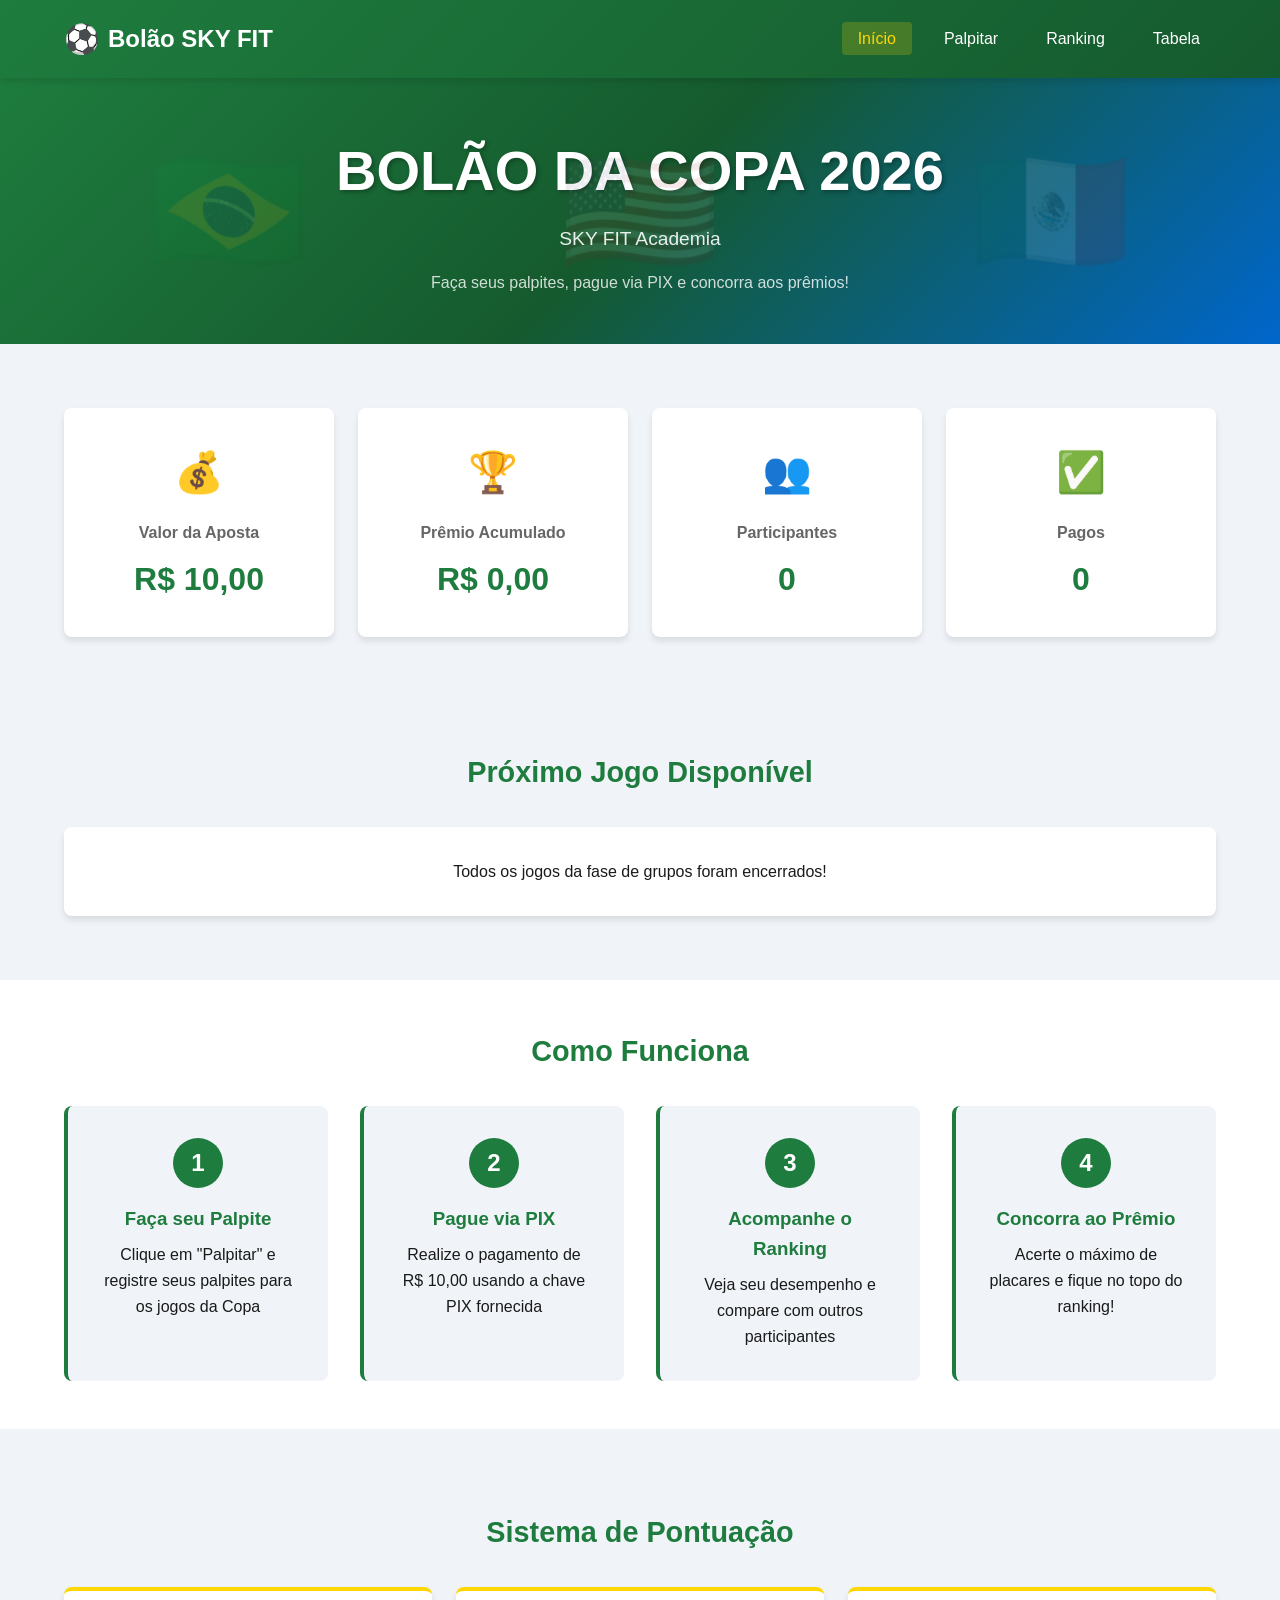
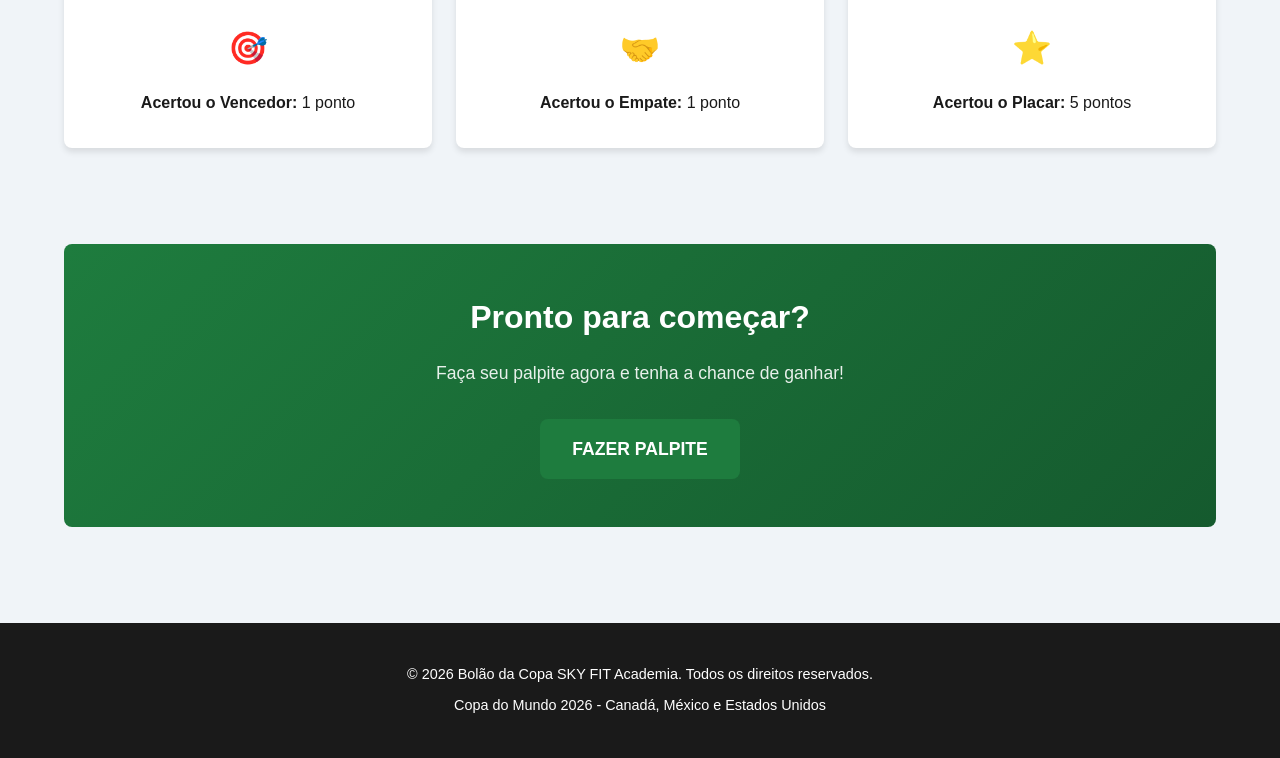
==== index.html @ 7fb90a33 "Add files via upload" ====
<!DOCTYPE html>
<html lang="pt-BR">
<head>
    <meta charset="UTF-8">
    <meta name="viewport" content="width=device-width, initial-scale=1.0">
    <title>Bolão da Copa 2026 SKY FIT</title>
    <link rel="stylesheet" href="style.css">
    <link rel="icon" type="image/svg+xml" href="data:image/svg+xml,<svg xmlns='http://www.w3.org/2000/svg' viewBox='0 0 100 100'><text y='75' font-size='75' fill='%23FFD700'>⚽</text></svg>">
</head>
<body>
    <!-- Navegação -->
    <nav class="navbar">
        <div class="navbar-container">
            <div class="navbar-logo">
                <span class="logo-icon">⚽</span>
                <span class="logo-text">Bolão SKY FIT</span>
            </div>
            <ul class="nav-menu">
                <li class="nav-item"><a href="index.html" class="nav-link active">Início</a></li>
                <li class="nav-item"><a href="palpites.html" class="nav-link">Palpitar</a></li>
                <li class="nav-item"><a href="ranking.html" class="nav-link">Ranking</a></li>
                <li class="nav-item"><a href="tabela.html" class="nav-link">Tabela</a></li>
            </ul>
        </div>
    </nav>

    <!-- Banner Principal -->
    <section class="banner">
        <div class="banner-content">
            <div class="banner-background">
                <div class="flag flag-br">🇧🇷</div>
                <div class="flag flag-us">🇺🇸</div>
                <div class="flag flag-mx">🇲🇽</div>
            </div>
            <div class="banner-text">
                <h1 class="banner-title">BOLÃO DA COPA 2026</h1>
                <p class="banner-subtitle">SKY FIT Academia</p>
                <p class="banner-description">Faça seus palpites, pague via PIX e concorra aos prêmios!</p>
            </div>
        </div>
    </section>

    <!-- Informações Principais -->
    <section class="info-section">
        <div class="container">
            <div class="info-grid">
                <div class="info-card">
                    <div class="info-icon">💰</div>
                    <h3>Valor da Aposta</h3>
                    <p class="info-value">R$ 10,00</p>
                </div>
                <div class="info-card">
                    <div class="info-icon">🏆</div>
                    <h3>Prêmio Acumulado</h3>
                    <p class="info-value" id="total-prize">R$ 0,00</p>
                </div>
                <div class="info-card">
                    <div class="info-icon">👥</div>
                    <h3>Participantes</h3>
                    <p class="info-value" id="total-participants">0</p>
                </div>
                <div class="info-card">
                    <div class="info-icon">✅</div>
                    <h3>Pagos</h3>
                    <p class="info-value" id="paid-participants">0</p>
                </div>
            </div>
        </div>
    </section>

    <!-- Próximo Jogo -->
    <section class="next-game-section">
        <div class="container">
            <h2 class="section-title">Próximo Jogo Disponível</h2>
            <div class="next-game-card" id="next-game">
                <div class="game-loading">
                    <p>Carregando jogos...</p>
                </div>
            </div>
        </div>
    </section>

    <!-- Como Funciona -->
    <section class="how-it-works">
        <div class="container">
            <h2 class="section-title">Como Funciona</h2>
            <div class="steps-grid">
                <div class="step-card">
                    <div class="step-number">1</div>
                    <h3>Faça seu Palpite</h3>
                    <p>Clique em "Palpitar" e registre seus palpites para os jogos da Copa</p>
                </div>
                <div class="step-card">
                    <div class="step-number">2</div>
                    <h3>Pague via PIX</h3>
                    <p>Realize o pagamento de R$ 10,00 usando a chave PIX fornecida</p>
                </div>
                <div class="step-card">
                    <div class="step-number">3</div>
                    <h3>Acompanhe o Ranking</h3>
                    <p>Veja seu desempenho e compare com outros participantes</p>
                </div>
                <div class="step-card">
                    <div class="step-number">4</div>
                    <h3>Concorra ao Prêmio</h3>
                    <p>Acerte o máximo de placares e fique no topo do ranking!</p>
                </div>
            </div>
        </div>
    </section>

    <!-- Sistema de Pontuação -->
    <section class="scoring-section">
        <div class="container">
            <h2 class="section-title">Sistema de Pontuação</h2>
            <div class="scoring-grid">
                <div class="scoring-card">
                    <div class="scoring-icon">🎯</div>
                    <p><strong>Acertou o Vencedor:</strong> 1 ponto</p>
                </div>
                <div class="scoring-card">
                    <div class="scoring-icon">🤝</div>
                    <p><strong>Acertou o Empate:</strong> 1 ponto</p>
                </div>
                <div class="scoring-card">
                    <div class="scoring-icon">⭐</div>
                    <p><strong>Acertou o Placar:</strong> 5 pontos</p>
                </div>
            </div>
        </div>
    </section>

    <!-- CTA Palpitar -->
    <section class="cta-section">
        <div class="container">
            <div class="cta-box">
                <h2>Pronto para começar?</h2>
                <p>Faça seu palpite agora e tenha a chance de ganhar!</p>
                <a href="palpites.html" class="btn btn-primary btn-lg">FAZER PALPITE</a>
            </div>
        </div>
    </section>

    <!-- Rodapé -->
    <footer class="footer">
        <div class="container">
            <p>&copy; 2026 Bolão da Copa SKY FIT Academia. Todos os direitos reservados.</p>
            <p>Copa do Mundo 2026 - Canadá, México e Estados Unidos</p>
        </div>
    </footer>

    <script src="script.js"></script>
    <script>
        // Carregar dados da página inicial
        document.addEventListener('DOMContentLoaded', function() {
            loadDashboardData();
            loadNextGame();
        });

        function loadDashboardData() {
            const data = loadFromLocalStorage('participantes') || [];
            const totalParticipants = data.length;
            const paidParticipants = data.filter(p => p.pago).length;
            const totalPrize = paidParticipants * 10;

            document.getElementById('total-participants').textContent = totalParticipants;
            document.getElementById('paid-participants').textContent = paidParticipants;
            document.getElementById('total-prize').textContent = `R$ ${totalPrize.toFixed(2).replace('.', ',')}`;
        }

        function loadNextGame() {
            const games = loadFromLocalStorage('jogos') || [];
            const now = new Date();
            
            // Encontrar próximo jogo não iniciado
            const nextGame = games.find(game => new Date(game.data) > now && !game.resultado);

            const container = document.getElementById('next-game');
            
            if (nextGame) {
                const gameDate = new Date(nextGame.data);
                const formattedDate = gameDate.toLocaleDateString('pt-BR', {
                    weekday: 'long',
                    year: 'numeric',
                    month: 'long',
                    day: 'numeric',
                    hour: '2-digit',
                    minute: '2-digit'
                });

                container.innerHTML = `
                    <div class="game-info">
                        <div class="game-teams">
                            <div class="team">
                                <span class="team-flag">${getCountryFlag(nextGame.time_a)}</span>
                                <span class="team-name">${nextGame.time_a}</span>
                            </div>
                            <div class="vs">vs</div>
                            <div class="team">
                                <span class="team-flag">${getCountryFlag(nextGame.time_b)}</span>
                                <span class="team-name">${nextGame.time_b}</span>
                            </div>
                        </div>
                        <div class="game-details">
                            <p><strong>📅</strong> ${formattedDate}</p>
                            <p><strong>📍</strong> ${nextGame.local}</p>
                            <p><strong>🎮</strong> Grupo ${nextGame.grupo}</p>
                        </div>
                        <a href="palpites.html?jogo=${nextGame.id}" class="btn btn-primary">Fazer Palpite</a>
                    </div>
                `;
            } else {
                container.innerHTML = `
                    <div class="game-info">
                        <p class="text-center">Todos os jogos da fase de grupos foram encerrados!</p>
                    </div>
                `;
            }
        }

        function getCountryFlag(country) {
            const flags = {
                'Argentina': '🇦🇷', 'Brasil': '🇧🇷', 'Canadá': '🇨🇦', 'México': '🇲🇽',
                'Estados Unidos': '🇺🇸', 'Uruguai': '🇺🇾', 'Paraguai': '🇵🇾', 'Colômbia': '🇨🇴',
                'Peru': '🇵🇪', 'Equador': '🇪🇨', 'Bolívia': '🇧🇴', 'Chile': '🇨🇱',
                'Venezuela': '🇻🇪', 'Panamá': '🇵🇦', 'Jamaica': '🇯🇲', 'Honduras': '🇭🇳',
                'França': '🇫🇷', 'Espanha': '🇪🇸', 'Itália': '🇮🇹', 'Alemanha': '🇩🇪',
                'Holanda': '🇳🇱', 'Bélgica': '🇧🇪', 'Portugal': '🇵🇹', 'Polônia': '🇵🇱',
                'Suíça': '🇨🇭', 'Áustria': '🇦🇹', 'República Tcheca': '🇨🇿', 'Hungria': '🇭🇺',
                'Romênia': '🇷🇴', 'Sérvia': '🇷🇸', 'Croácia': '🇭🇷', 'Grécia': '🇬🇷',
                'Islândia': '🇮🇸', 'Dinamarca': '🇩🇰', 'Suécia': '🇸🇪', 'Noruega': '🇳🇴',
                'Irlanda': '🇮🇪', 'Israel': '🇮🇱', 'Arábia Saudita': '🇸🇦', 'Irã': '🇮🇷',
                'Iraque': '🇮🇶', 'Síria': '🇸🇾', 'Líbano': '🇱🇧', 'Jordânia': '🇯🇴',
                'Emirados Árabes Unidos': '🇦🇪', 'Qatar': '🇶🇦', 'Omã': '🇴🇲', 'Bahrein': '🇧🇭',
                'Coréia do Sul': '🇰🇷', 'Coréia do Norte': '🇰🇵', 'Japão': '🇯🇵', 'China': '🇨🇳',
                'Tailândia': '🇹🇭', 'Vietnã': '🇻🇳', 'Indonésia': '🇮🇩', 'Malásia': '🇲🇾',
                'Singapura': '🇸🇬', 'Filipinas': '🇵🇭', 'Austrália': '🇦🇺', 'Nova Zelândia': '🇳🇿',
                'Egito': '🇪🇬', 'África do Sul': '🇿🇦', 'Nigéria': '🇳🇬', 'Camarões': '🇨🇲',
                'Gana': '🇬🇭', 'Costa do Marfim': '🇨🇮', 'Senegal': '🇸🇳', 'Tunísia': '🇹🇳',
                'Marrocos': '🇲🇦', 'Argélia': '🇩🇿', 'Líbia': '🇱🇾', 'Etiópia': '🇪🇹',
                'Costa Rica': '🇨🇷', 'Inglaterra': '🏴󠁧󠁢󠁥󠁮󠁧󠁿', 'Escócia': '🏴󠁧󠁢󠁳󠁣󠁴󠁿',
                'País de Gales': '🏴󠁧󠁢󠁷󠁬󠁳󠁿', 'Irlanda do Norte': '🏴󠁧󠁢󠁮󠁩󠁲󠁿'
            };
            return flags[country] || '🏳️';
        }
    </script>
</body>
</html>
---- style.css ----
/* ============================================
   VARIÁVEIS E RESET
   ============================================ */

:root {
    --primary-color: #1e7c3e;
    --secondary-color: #ffd700;
    --accent-color: #0066cc;
    --light-bg: #f0f4f8;
    --dark-text: #1a1a1a;
    --light-text: #666666;
    --border-color: #e0e0e0;
    --success-color: #28a745;
    --danger-color: #dc3545;
    --warning-color: #ffc107;
    --shadow: 0 4px 6px rgba(0, 0, 0, 0.1);
    --shadow-lg: 0 10px 30px rgba(0, 0, 0, 0.2);
    --border-radius: 8px;
    --transition: all 0.3s ease;
}

* {
    margin: 0;
    padding: 0;
    box-sizing: border-box;
}

html {
    scroll-behavior: smooth;
    font-size: 16px;
}

body {
    font-family: -apple-system, BlinkMacSystemFont, 'Segoe UI', Roboto, 'Helvetica Neue', Arial, sans-serif;
    line-height: 1.6;
    color: var(--dark-text);
    background-color: var(--light-bg);
    min-height: 100vh;
    display: flex;
    flex-direction: column;
}

main {
    flex: 1;
}

/* ============================================
   NAVBAR
   ============================================ */

.navbar {
    background: linear-gradient(135deg, var(--primary-color) 0%, #155a2e 100%);
    color: white;
    padding: 1rem 0;
    position: sticky;
    top: 0;
    z-index: 100;
    box-shadow: var(--shadow);
}

.navbar-container {
    max-width: 1200px;
    margin: 0 auto;
    padding: 0 1.5rem;
    display: flex;
    justify-content: space-between;
    align-items: center;
}

.navbar-logo {
    display: flex;
    align-items: center;
    gap: 0.5rem;
    font-size: 1.5rem;
    font-weight: bold;
}

.logo-icon {
    font-size: 1.8rem;
}

.logo-text {
    display: none;
}

@media (min-width: 768px) {
    .logo-text {
        display: inline;
    }
}

.nav-menu {
    display: flex;
    list-style: none;
    gap: 1rem;
    align-items: center;
}

.nav-item {
    position: relative;
}

.nav-link {
    color: white;
    text-decoration: none;
    padding: 0.5rem 1rem;
    border-radius: 4px;
    font-weight: 500;
    transition: var(--transition);
    font-size: 0.9rem;
}

@media (min-width: 768px) {
    .nav-link {
        font-size: 1rem;
    }
}

.nav-link:hover,
.nav-link.active {
    background-color: rgba(255, 215, 0, 0.2);
    color: var(--secondary-color);
}

/* ============================================
   CONTAINER E LAYOUT
   ============================================ */

.container {
    max-width: 1200px;
    margin: 0 auto;
    padding: 0 1.5rem;
}

.main-content {
    padding: 2rem 0;
}

/* ============================================
   BANNER
   ============================================ */

.banner {
    background: linear-gradient(135deg, var(--primary-color) 0%, #155a2e 50%, var(--accent-color) 100%);
    color: white;
    padding: 3rem 1.5rem;
    position: relative;
    overflow: hidden;
    margin-bottom: 2rem;
}

.banner-background {
    position: absolute;
    top: 0;
    left: 0;
    right: 0;
    bottom: 0;
    display: flex;
    justify-content: space-around;
    align-items: center;
    opacity: 0.1;
    font-size: 8rem;
    z-index: 0;
}

.banner-content {
    position: relative;
    z-index: 1;
    text-align: center;
}

.banner-text {
    display: flex;
    flex-direction: column;
    align-items: center;
    gap: 0.5rem;
}

.banner-title {
    font-size: 2.5rem;
    font-weight: bold;
    margin: 0;
    text-shadow: 2px 2px 4px rgba(0, 0, 0, 0.3);
}

@media (min-width: 768px) {
    .banner-title {
        font-size: 3.5rem;
    }
}

.banner-subtitle {
    font-size: 1.2rem;
    opacity: 0.9;
    margin: 0;
}

.banner-description {
    font-size: 1rem;
    opacity: 0.8;
    margin: 0.5rem 0 0 0;
}

/* ============================================
   TÍTULOS DE PÁGINA
   ============================================ */

.page-title {
    font-size: 2rem;
    color: var(--primary-color);
    margin-bottom: 0.5rem;
    text-align: center;
}

.page-subtitle {
    font-size: 1.1rem;
    color: var(--light-text);
    text-align: center;
    margin-bottom: 2rem;
}

.section-title {
    font-size: 1.8rem;
    color: var(--primary-color);
    margin-bottom: 2rem;
    text-align: center;
}

/* ============================================
   CARDS E SEÇÕES
   ============================================ */

.info-section {
    padding: 2rem 0;
}

.info-grid {
    display: grid;
    grid-template-columns: repeat(auto-fit, minmax(250px, 1fr));
    gap: 1.5rem;
    margin-bottom: 3rem;
}

.info-card {
    background: white;
    padding: 2rem;
    border-radius: var(--border-radius);
    box-shadow: var(--shadow);
    text-align: center;
    transition: var(--transition);
}

.info-card:hover {
    transform: translateY(-5px);
    box-shadow: var(--shadow-lg);
}

.info-icon {
    font-size: 2.5rem;
    margin-bottom: 1rem;
}

.info-card h3 {
    font-size: 1rem;
    color: var(--light-text);
    margin-bottom: 0.5rem;
}

.info-value {
    font-size: 2rem;
    font-weight: bold;
    color: var(--primary-color);
}

/* ============================================
   BOTÕES
   ============================================ */

.btn {
    display: inline-block;
    padding: 0.75rem 1.5rem;
    border: none;
    border-radius: var(--border-radius);
    font-size: 1rem;
    font-weight: 600;
    cursor: pointer;
    transition: var(--transition);
    text-decoration: none;
    text-align: center;
    white-space: nowrap;
}

.btn-primary {
    background-color: var(--primary-color);
    color: white;
}

.btn-primary:hover {
    background-color: #155a2e;
}

.btn-secondary {
    background-color: var(--secondary-color);
    color: var(--dark-text);
}

.btn-secondary:hover {
    background-color: #e6c200;
}

.btn-success {
    background-color: var(--success-color);
    color: white;
}

.btn-success:hover {
    background-color: #218838;
}

.btn-danger {
    background-color: var(--danger-color);
    color: white;
}

.btn-danger:hover {
    background-color: #c82333;
}

.btn-lg {
    padding: 1rem 2rem;
    font-size: 1.1rem;
}

.btn-sm {
    padding: 0.5rem 1rem;
    font-size: 0.9rem;
}

.btn-block {
    width: 100%;
}

.btn-copy {
    margin-left: 0.5rem;
}

.btn-filter {
    background-color: white;
    color: var(--primary-color);
    border: 2px solid var(--primary-color);
    padding: 0.5rem 1rem;
    margin: 0.5rem;
    cursor: pointer;
}

.btn-filter.active {
    background-color: var(--primary-color);
    color: white;
}

/* ============================================
   FORMULÁRIOS
   ============================================ */

.form-container {
    background: white;
    padding: 2rem;
    border-radius: var(--border-radius);
    box-shadow: var(--shadow);
    margin-bottom: 2rem;
}

.form {
    display: flex;
    flex-direction: column;
    gap: 1.5rem;
}

.form-section {
    display: flex;
    flex-direction: column;
    gap: 1rem;
}

.form-section-title {
    font-size: 1.3rem;
    color: var(--primary-color);
    margin-bottom: 0.5rem;
    border-bottom: 2px solid var(--secondary-color);
    padding-bottom: 0.5rem;
}

.form-group {
    display: flex;
    flex-direction: column;
    gap: 0.5rem;
}

.form-group label {
    font-weight: 600;
    color: var(--dark-text);
}

.form-group input,
.form-group select,
.form-group textarea {
    padding: 0.75rem;
    border: 2px solid var(--border-color);
    border-radius: var(--border-radius);
    font-size: 1rem;
    font-family: inherit;
    transition: var(--transition);
}

.form-group input:focus,
.form-group select:focus,
.form-group textarea:focus {
    outline: none;
    border-color: var(--primary-color);
    box-shadow: 0 0 0 3px rgba(30, 124, 62, 0.1);
}

.score-input-container {
    display: flex;
    gap: 1rem;
    align-items: center;
    justify-content: center;
    margin: 1.5rem 0;
}

.team-section {
    display: flex;
    flex-direction: column;
    align-items: center;
    gap: 0.5rem;
}

.team-name {
    font-weight: 600;
    color: var(--dark-text);
}

.score-input {
    width: 80px;
    font-size: 1.5rem !important;
    text-align: center;
    font-weight: bold;
}

.vs-separator {
    font-size: 1.5rem;
    font-weight: bold;
    color: var(--primary-color);
}

/* ============================================
   ALERTAS E MENSAGENS
   ============================================ */

.alert {
    padding: 1rem;
    border-radius: var(--border-radius);
    margin-bottom: 1.5rem;
    display: flex;
    gap: 1rem;
    align-items: center;
}

.alert-icon {
    font-size: 1.5rem;
}

.alert-success {
    background-color: #d4edda;
    color: #155724;
    border: 1px solid #c3e6cb;
}

.alert-error {
    background-color: #f8d7da;
    color: #721c24;
    border: 1px solid #f5c6cb;
}

.error-message {
    color: var(--danger-color);
    font-weight: 600;
    margin-top: 1rem;
}

.success-message {
    color: var(--success-color);
    font-weight: 600;
}

.help-text {
    font-size: 0.9rem;
    color: var(--light-text);
    margin-top: 0.5rem;
}

/* ============================================
   PRÓXIMO JOGO
   ============================================ */

.next-game-section {
    padding: 2rem 0;
}

.next-game-card {
    background: white;
    border-radius: var(--border-radius);
    box-shadow: var(--shadow);
    overflow: hidden;
}

.game-loading {
    padding: 2rem;
    text-align: center;
    color: var(--light-text);
}

.game-info {
    padding: 2rem;
}

.game-teams {
    display: flex;
    align-items: center;
    justify-content: center;
    gap: 1rem;
    margin-bottom: 1.5rem;
    font-weight: bold;
}

.team {
    display: flex;
    flex-direction: column;
    align-items: center;
    gap: 0.5rem;
}

.team-flag {
    font-size: 3rem;
}

.team-name {
    font-size: 1rem;
    text-align: center;
}

.vs {
    font-size: 1.5rem;
    color: var(--light-text);
}

.game-details {
    background-color: var(--light-bg);
    padding: 1.5rem;
    border-radius: var(--border-radius);
    margin-bottom: 1.5rem;
}

.game-details p {
    margin: 0.5rem 0;
    display: flex;
    align-items: center;
    gap: 0.5rem;
}

/* ============================================
   STEPS / COMO FUNCIONA
   ============================================ */

.how-it-works {
    padding: 3rem 0;
    background-color: white;
    margin: 2rem 0;
}

.steps-grid {
    display: grid;
    grid-template-columns: repeat(auto-fit, minmax(250px, 1fr));
    gap: 2rem;
}

.step-card {
    text-align: center;
    padding: 2rem;
    background-color: var(--light-bg);
    border-radius: var(--border-radius);
    border-left: 4px solid var(--primary-color);
}

.step-number {
    display: inline-flex;
    align-items: center;
    justify-content: center;
    width: 50px;
    height: 50px;
    border-radius: 50%;
    background-color: var(--primary-color);
    color: white;
    font-size: 1.5rem;
    font-weight: bold;
    margin-bottom: 1rem;
}

.step-card h3 {
    margin-bottom: 0.5rem;
    color: var(--primary-color);
}

/* ============================================
   SISTEMA DE PONTUAÇÃO
   ============================================ */

.scoring-section {
    padding: 3rem 0;
}

.scoring-grid {
    display: grid;
    grid-template-columns: repeat(auto-fit, minmax(250px, 1fr));
    gap: 1.5rem;
}

.scoring-card {
    background: white;
    padding: 2rem;
    border-radius: var(--border-radius);
    box-shadow: var(--shadow);
    text-align: center;
    border-top: 4px solid var(--secondary-color);
}

.scoring-icon {
    font-size: 2rem;
    margin-bottom: 1rem;
}

.scoring-card p {
    margin: 0;
}

/* ============================================
   CTA SECTION
   ============================================ */

.cta-section {
    padding: 3rem 0;
}

.cta-box {
    background: linear-gradient(135deg, var(--primary-color) 0%, #155a2e 100%);
    color: white;
    padding: 3rem;
    border-radius: var(--border-radius);
    text-align: center;
}

.cta-box h2 {
    font-size: 2rem;
    margin-bottom: 1rem;
}

.cta-box p {
    font-size: 1.1rem;
    margin-bottom: 2rem;
    opacity: 0.9;
}

/* ============================================
   RANKING
   ============================================ */

.filter-section {
    display: flex;
    flex-wrap: wrap;
    gap: 0.5rem;
    margin-bottom: 2rem;
    justify-content: center;
}

.ranking-container {
    background: white;
    border-radius: var(--border-radius);
    box-shadow: var(--shadow);
    overflow-x: auto;
}

.ranking-table {
    width: 100%;
    border-collapse: collapse;
}

.ranking-table thead {
    background-color: var(--primary-color);
    color: white;
}

.ranking-table th {
    padding: 1rem;
    text-align: left;
    font-weight: 600;
}

.ranking-table td {
    padding: 1rem;
    border-bottom: 1px solid var(--border-color);
}

.ranking-table tbody tr:hover {
    background-color: var(--light-bg);
}

.ranking-table tbody tr.first-place {
    background-color: rgba(255, 215, 0, 0.1);
}

.ranking-table tbody tr.second-place {
    background-color: rgba(192, 192, 192, 0.1);
}

.ranking-table tbody tr.third-place {
    background-color: rgba(205, 127, 50, 0.1);
}

.col-position {
    width: 60px;
}

.col-name {
    flex: 1;
}

.col-points {
    text-align: right;
}

.col-bets {
    text-align: center;
}

.col-hits {
    text-align: center;
}

.col-status {
    text-align: center;
}

.position-badge {
    display: inline-block;
    width: 40px;
    height: 40px;
    line-height: 40px;
    text-align: center;
    border-radius: 50%;
    font-weight: bold;
    background-color: var(--light-bg);
}

.position-badge.top-3 {
    font-size: 1.5rem;
}

.participant-info {
    display: flex;
    flex-direction: column;
    gap: 0.25rem;
}

.participant-info strong {
    color: var(--dark-text);
}

.participant-info small {
    color: var(--light-text);
    font-size: 0.9rem;
}

.status-badge {
    display: inline-block;
    padding: 0.5rem 1rem;
    border-radius: 20px;
    font-size: 0.9rem;
    font-weight: 600;
}

.status-badge.paid {
    background-color: #d4edda;
    color: #155724;
}

.status-badge.pending {
    background-color: #fff3cd;
    color: #856404;
}

/* ============================================
   PÓDIO
   ============================================ */

.podium-container {
    margin: 3rem 0;
    display: none;
}

@media (max-width: 768px) {
    .podium-container {
        display: block;
    }

    .ranking-container {
        display: none;
    }
}

.podium {
    display: flex;
    align-items: flex-end;
    justify-content: center;
    gap: 1rem;
}

.podium-position {
    display: flex;
    flex-direction: column;
    align-items: center;
    gap: 0.5rem;
    background: white;
    padding: 1rem;
    border-radius: var(--border-radius);
    box-shadow: var(--shadow);
    min-width: 120px;
}

.podium-position.first {
    order: 2;
    min-height: 280px;
}

.podium-position.second {
    order: 1;
    min-height: 240px;
}

.podium-position.third {
    order: 3;
    min-height: 200px;
}

.podium-medal {
    font-size: 3rem;
}

.podium-name {
    font-weight: bold;
    text-align: center;
    font-size: 0.9rem;
}

.podium-points {
    color: var(--primary-color);
    font-weight: bold;
}

.podium-height {
    background-color: var(--primary-color);
    color: white;
    width: 100%;
    text-align: center;
    padding: 0.5rem;
    border-radius: 4px;
    font-weight: bold;
}

/* ============================================
   ESTATÍSTICAS
   ============================================ */

.stats-section {
    padding: 3rem 0;
}

.stats-grid {
    display: grid;
    grid-template-columns: repeat(auto-fit, minmax(200px, 1fr));
    gap: 1.5rem;
}

.stat-card {
    background: white;
    padding: 1.5rem;
    border-radius: var(--border-radius);
    box-shadow: var(--shadow);
    text-align: center;
    border-top: 4px solid var(--primary-color);
}

.stat-card h3 {
    font-size: 0.9rem;
    color: var(--light-text);
    margin-bottom: 0.5rem;
}

.stat-value {
    font-size: 2rem;
    font-weight: bold;
    color: var(--primary-color);
}

/* ============================================
   JOGOS
   ============================================ */

.games-container {
    display: flex;
    flex-direction: column;
    gap: 3rem;
}

.games-group {
    background: white;
    padding: 2rem;
    border-radius: var(--border-radius);
    box-shadow: var(--shadow);
}

.group-title {
    font-size: 1.3rem;
    color: var(--primary-color);
    margin-bottom: 1.5rem;
    border-bottom: 2px solid var(--secondary-color);
    padding-bottom: 0.5rem;
}

.games-list {
    display: grid;
    grid-template-columns: repeat(auto-fill, minmax(300px, 1fr));
    gap: 1.5rem;
}

.game-card {
    background: var(--light-bg);
    border: 2px solid var(--border-color);
    border-radius: var(--border-radius);
    overflow: hidden;
    transition: var(--transition);
}

.game-card:hover {
    transform: translateY(-5px);
    border-color: var(--primary-color);
    box-shadow: var(--shadow);
}

.game-card.finished {
    opacity: 0.8;
}

.game-card.live {
    border-color: var(--danger-color);
    background-color: rgba(220, 53, 69, 0.05);
}

.game-date-time {
    display: flex;
    justify-content: space-between;
    align-items: center;
    padding: 0.75rem 1rem;
    background-color: var(--primary-color);
    color: white;
    font-size: 0.9rem;
}

.game-date {
    font-weight: 600;
}

.game-time {
    opacity: 0.9;
}

.game-content {
    padding: 1.5rem;
    display: flex;
    align-items: center;
    gap: 1rem;
    justify-content: space-around;
}

.game-content .team {
    display: flex;
    flex-direction: column;
    align-items: center;
    gap: 0.5rem;
    flex: 1;
    text-align: center;
}

.game-content .team-flag {
    font-size: 2.5rem;
}

.game-content .team-name {
    font-weight: 600;
    font-size: 0.9rem;
    word-break: break-word;
}

.game-content .vs {
    color: var(--light-text);
    font-size: 0.9rem;
}

.game-score-finished {
    font-size: 1.5rem;
    font-weight: bold;
    color: var(--primary-color);
    text-align: center;
}

.score-sep {
    margin: 0 0.5rem;
}

.game-score-upcoming {
    text-align: center;
}

.game-score-upcoming .btn {
    padding: 0.5rem 1rem;
    font-size: 0.9rem;
}

.game-score-live {
    background-color: var(--danger-color);
    color: white;
    padding: 0.5rem 1rem;
    border-radius: 4px;
    font-weight: bold;
    animation: pulse 1.5s infinite;
}

@keyframes pulse {
    0%, 100% { opacity: 1; }
    50% { opacity: 0.7; }
}

.game-location {
    padding: 0.75rem 1rem;
    background-color: white;
    border-top: 1px solid var(--border-color);
    font-size: 0.9rem;
    color: var(--light-text);
}

/* ============================================
   PIX
   ============================================ */

.pix-container {
    display: grid;
    grid-template-columns: repeat(auto-fit, minmax(300px, 1fr));
    gap: 2rem;
    margin: 2rem 0;
}

.pix-box {
    background: var(--light-bg);
    padding: 2rem;
    border-radius: var(--border-radius);
    text-align: center;
}

.pix-box h3 {
    margin-bottom: 1rem;
    color: var(--primary-color);
}

.qr-code {
    display: flex;
    justify-content: center;
    margin-bottom: 1rem;
}

.qr-code canvas {
    max-width: 100%;
}

.pix-copy-box {
    display: flex;
    gap: 0.5rem;
    margin-bottom: 1rem;
}

.pix-input {
    flex: 1;
    padding: 0.75rem;
    border: 2px solid var(--border-color);
    border-radius: var(--border-radius);
    font-family: monospace;
    font-size: 0.9rem;
}

.pix-info {
    font-size: 0.9rem;
    color: var(--light-text);
    margin-top: 1rem;
}

.payment-info {
    display: grid;
    grid-template-columns: repeat(auto-fit, minmax(200px, 1fr));
    gap: 1rem;
    margin-bottom: 2rem;
}

.payment-card {
    background: var(--light-bg);
    padding: 1.5rem;
    border-radius: var(--border-radius);
    text-align: center;
    border: 2px solid var(--border-color);
}

.payment-card h3 {
    color: var(--light-text);
    margin-bottom: 0.5rem;
    font-size: 1rem;
}

.payment-value {
    font-size: 2rem;
    font-weight: bold;
    color: var(--primary-color);
}

.payment-status {
    background: white;
    padding: 2rem;
    border-radius: var(--border-radius);
    box-shadow: var(--shadow);
    text-align: center;
}

.payment-note {
    font-size: 0.9rem;
    color: var(--light-text);
    margin-top: 1rem;
}

/* ============================================
   PALPITES
   ============================================ */

.bet-card {
    background: white;
    border: 2px solid var(--border-color);
    border-radius: var(--border-radius);
    overflow: hidden;
    margin-bottom: 1rem;
    transition: var(--transition);
}

.bet-card:hover {
    border-color: var(--primary-color);
    box-shadow: var(--shadow);
}

.bet-header {
    background-color: var(--primary-color);
    color: white;
    padding: 0.75rem 1rem;
}

.bet-date {
    font-size: 0.9rem;
}

.bet-content {
    padding: 1rem;
}

.bet-match {
    display: flex;
    align-items: center;
    justify-content: space-around;
    gap: 1rem;
}

.bet-match span {
    font-size: 0.9rem;
}

.bet-score {
    font-weight: bold;
    font-size: 1.2rem;
    color: var(--primary-color);
}

/* ============================================
   RODAPÉ
   ============================================ */

.footer {
    background-color: var(--dark-text);
    color: white;
    text-align: center;
    padding: 2rem;
    margin-top: 3rem;
}

.footer p {
    margin: 0.5rem 0;
    font-size: 0.9rem;
}

/* ============================================
   PAINEL ADMINISTRATIVO
   ============================================ */

.login-container {
    display: flex;
    align-items: center;
    justify-content: center;
    min-height: 100vh;
    background: linear-gradient(135deg, var(--primary-color) 0%, var(--accent-color) 100%);
    padding: 1rem;
}

.login-box {
    background: white;
    padding: 3rem;
    border-radius: var(--border-radius);
    box-shadow: var(--shadow-lg);
    max-width: 400px;
    width: 100%;
}

.login-box h1 {
    color: var(--primary-color);
    text-align: center;
    margin-bottom: 0.5rem;
}

.login-box > p {
    text-align: center;
    color: var(--light-text);
    margin-bottom: 2rem;
}

#login-form {
    display: flex;
    flex-direction: column;
    gap: 1rem;
}

.admin-dashboard {
    padding: 2rem 0;
}

.admin-navbar {
    background: linear-gradient(135deg, #c41e3a 0%, #8b0000 100%);
}

.admin-tabs {
    display: flex;
    flex-wrap: wrap;
    gap: 0.5rem;
    margin-bottom: 2rem;
    background: white;
    padding: 1rem;
    border-radius: var(--border-radius);
    box-shadow: var(--shadow);
    justify-content: center;
}

.admin-tab {
    padding: 0.75rem 1.5rem;
    border: none;
    background-color: var(--light-bg);
    color: var(--dark-text);
    cursor: pointer;
    border-radius: 4px;
    font-weight: 600;
    transition: var(--transition);
}

.admin-tab:hover {
    background-color: var(--border-color);
}

.admin-tab.active {
    background-color: var(--primary-color);
    color: white;
}

.admin-tab-content {
    display: none;
    animation: fadeIn 0.3s ease-in;
}

.admin-tab-content.active {
    display: block;
}

@keyframes fadeIn {
    from { opacity: 0; transform: translateY(10px); }
    to { opacity: 1; transform: translateY(0); }
}

.admin-stats {
    display: grid;
    grid-template-columns: repeat(auto-fit, minmax(250px, 1fr));
    gap: 1.5rem;
    margin-bottom: 2rem;
}

.admin-stat-card {
    background: white;
    padding: 2rem;
    border-radius: var(--border-radius);
    box-shadow: var(--shadow);
    border-left: 4px solid var(--primary-color);
}

.admin-stat-card h3 {
    color: var(--light-text);
    font-size: 0.9rem;
    margin-bottom: 0.5rem;
}

.admin-table {
    width: 100%;
    border-collapse: collapse;
    background: white;
    border-radius: var(--border-radius);
    overflow: hidden;
    box-shadow: var(--shadow);
}

.admin-table thead {
    background-color: var(--primary-color);
    color: white;
}

.admin-table th {
    padding: 1rem;
    text-align: left;
    font-weight: 600;
}

.admin-table td {
    padding: 1rem;
    border-bottom: 1px solid var(--border-color);
}

.admin-table tbody tr:hover {
    background-color: var(--light-bg);
}

.admin-filters {
    display: flex;
    gap: 1rem;
    margin-bottom: 1.5rem;
    flex-wrap: wrap;
}

.search-input {
    flex: 1;
    min-width: 200px;
    padding: 0.75rem;
    border: 2px solid var(--border-color);
    border-radius: var(--border-radius);
    font-size: 1rem;
}

.text-center {
    text-align: center;
}

/* ============================================
   RESPONSIVIDADE
   ============================================ */

@media (max-width: 768px) {
    html {
        font-size: 14px;
    }

    .banner-title {
        font-size: 1.8rem;
    }

    .page-title {
        font-size: 1.5rem;
    }

    .info-grid,
    .steps-grid,
    .scoring-grid,
    .stats-grid {
        grid-template-columns: 1fr;
    }

    .score-input-container {
        gap: 0.5rem;
    }

    .score-input {
        width: 60px;
        font-size: 1.2rem !important;
    }

    .ranking-table {
        font-size: 0.85rem;
    }

    .ranking-table th,
    .ranking-table td {
        padding: 0.75rem 0.5rem;
    }

    .col-position {
        width: 40px;
    }

    .admin-tabs {
        flex-direction: column;
    }

    .admin-tab {
        width: 100%;
    }

    .games-list {
        grid-template-columns: 1fr;
    }
}

@media (max-width: 480px) {
    html {
        font-size: 13px;
    }

    .navbar-container {
        padding: 0 1rem;
    }

    .nav-menu {
        gap: 0.5rem;
    }

    .nav-link {
        padding: 0.4rem 0.8rem;
        font-size: 0.8rem;
    }

    .banner {
        padding: 2rem 1rem;
    }

    .banner-title {
        font-size: 1.5rem;
    }

    .page-title {
        font-size: 1.2rem;
    }

    .btn {
        padding: 0.6rem 1.2rem;
        font-size: 0.9rem;
    }

    .btn-lg {
        padding: 0.8rem 1.5rem;
        font-size: 1rem;
    }

    .form-container {
        padding: 1.5rem;
    }

    .score-input {
        width: 50px;
    }

    .pix-copy-box {
        flex-direction: column;
    }

    .btn-copy {
        margin-left: 0;
    }

    .ranking-table {
        font-size: 0.75rem;
    }

    .ranking-table th,
    .ranking-table td {
        padding: 0.5rem 0.3rem;
    }

    .status-badge {
        padding: 0.3rem 0.6rem;
        font-size: 0.75rem;
    }
}
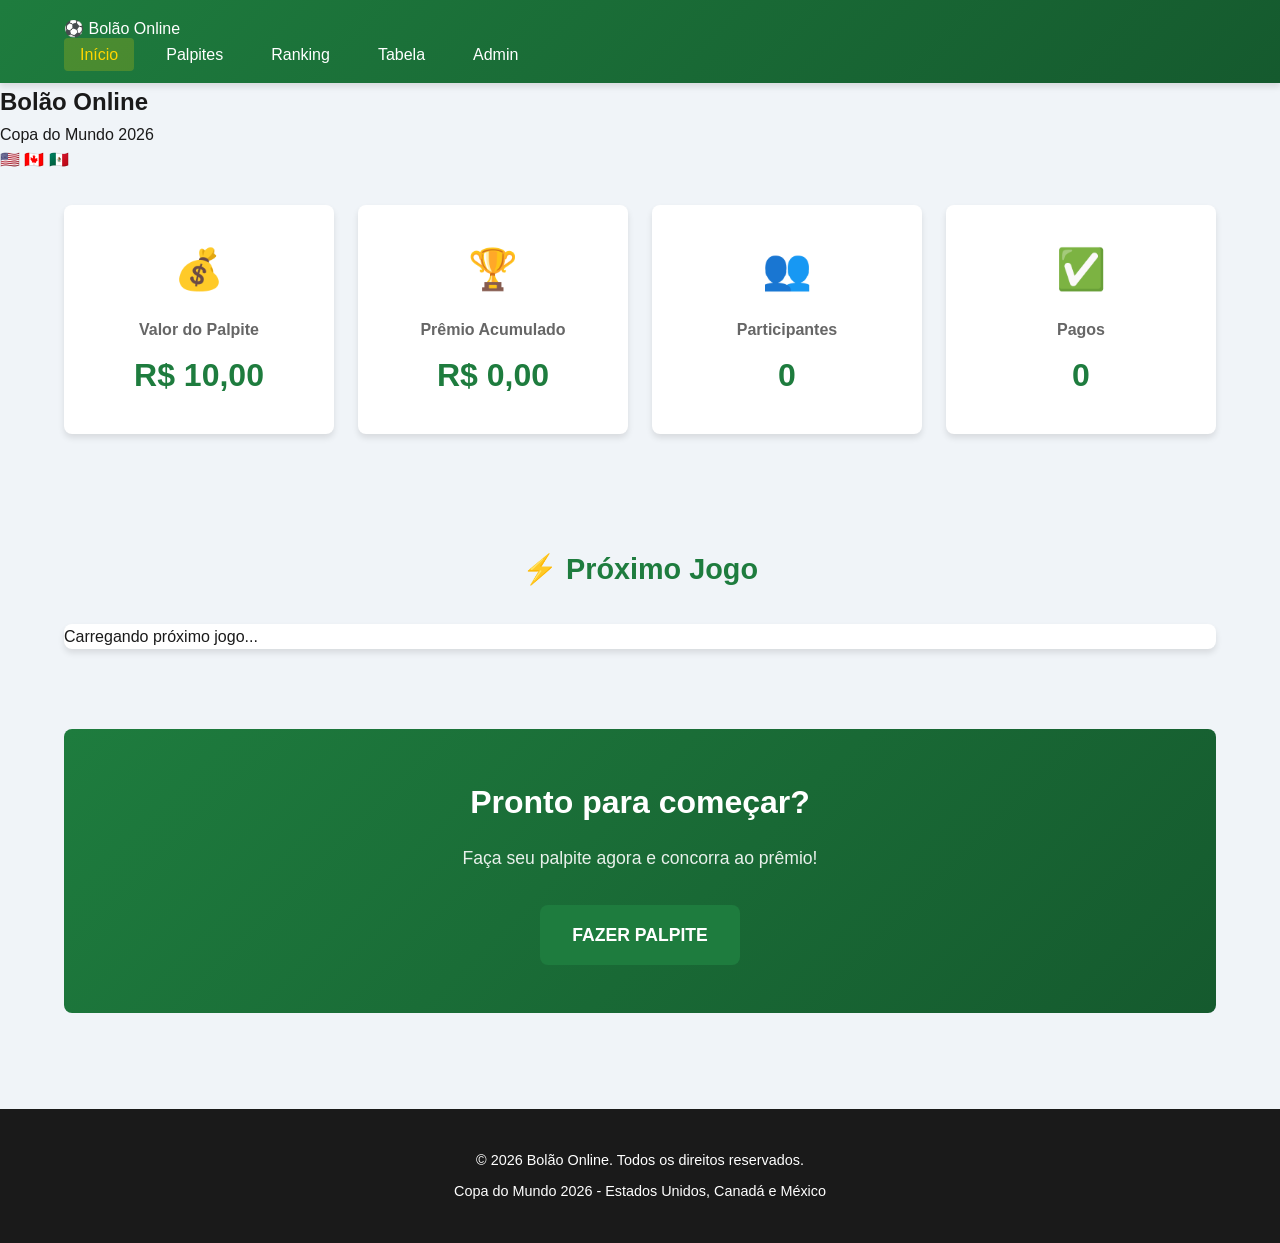
==== commit 0d2536bd: "Update index.html" ====
--- a/index.html
+++ b/index.html
@@ -3,66 +3,65 @@
 <head>
     <meta charset="UTF-8">
     <meta name="viewport" content="width=device-width, initial-scale=1.0">
-    <title>Bolão da Copa 2026 SKY FIT</title>
+    <title>Bolão Online - Copa 2026</title>
     <link rel="stylesheet" href="style.css">
-    <link rel="icon" type="image/svg+xml" href="data:image/svg+xml,<svg xmlns='http://www.w3.org/2000/svg' viewBox='0 0 100 100'><text y='75' font-size='75' fill='%23FFD700'>⚽</text></svg>">
 </head>
 <body>
     <!-- Navegação -->
     <nav class="navbar">
-        <div class="navbar-container">
-            <div class="navbar-logo">
-                <span class="logo-icon">⚽</span>
-                <span class="logo-text">Bolão SKY FIT</span>
+        <div class="container">
+            <div class="navbar-brand">
+                <span class="logo-emoji">⚽</span>
+                <span class="logo-text">Bolão Online</span>
             </div>
             <ul class="nav-menu">
-                <li class="nav-item"><a href="index.html" class="nav-link active">Início</a></li>
-                <li class="nav-item"><a href="palpites.html" class="nav-link">Palpitar</a></li>
-                <li class="nav-item"><a href="ranking.html" class="nav-link">Ranking</a></li>
-                <li class="nav-item"><a href="tabela.html" class="nav-link">Tabela</a></li>
+                <li><a href="index.html" class="nav-link active">Início</a></li>
+                <li><a href="palpites.html" class="nav-link">Palpites</a></li>
+                <li><a href="ranking.html" class="nav-link">Ranking</a></li>
+                <li><a href="tabela.html" class="nav-link">Tabela</a></li>
+                <li><a href="admin.html" class="nav-link">Admin</a></li>
             </ul>
         </div>
     </nav>
 
-    <!-- Banner Principal -->
-    <section class="banner">
-        <div class="banner-content">
-            <div class="banner-background">
-                <div class="flag flag-br">🇧🇷</div>
-                <div class="flag flag-us">🇺🇸</div>
-                <div class="flag flag-mx">🇲🇽</div>
+    <!-- Hero Banner -->
+    <section class="hero">
+        <div class="hero-content">
+            <div class="hero-title-section">
+                <h1 class="hero-title" id="bolao-nome">Bolão Online</h1>
+                <p class="hero-subtitle">Copa do Mundo 2026</p>
             </div>
-            <div class="banner-text">
-                <h1 class="banner-title">BOLÃO DA COPA 2026</h1>
-                <p class="banner-subtitle">SKY FIT Academia</p>
-                <p class="banner-description">Faça seus palpites, pague via PIX e concorra aos prêmios!</p>
+            <div class="hero-decoration">
+                <span class="deco-flag">🇺🇸</span>
+                <span class="deco-flag">🇨🇦</span>
+                <span class="deco-flag">🇲🇽</span>
             </div>
         </div>
     </section>
 
-    <!-- Informações Principais -->
+    <!-- Info Cards -->
     <section class="info-section">
         <div class="container">
             <div class="info-grid">
                 <div class="info-card">
                     <div class="info-icon">💰</div>
-                    <h3>Valor da Aposta</h3>
-                    <p class="info-value">R$ 10,00</p>
+                    <h3>Valor do Palpite</h3>
+                    <p class="info-value" id="info-valor">R$ 10,00</p>
                 </div>
                 <div class="info-card">
                     <div class="info-icon">🏆</div>
                     <h3>Prêmio Acumulado</h3>
-                    <p class="info-value" id="total-prize">R$ 0,00</p>
+                    <p class="info-value" id="info-premio">R$ 0,00</p>
                 </div>
                 <div class="info-card">
                     <div class="info-icon">👥</div>
                     <h3>Participantes</h3>
-                    <p class="info-value" id="total-participants">0</p>
+                    <p class="info-value" id="info-participantes">0</p>
                 </div>
                 <div class="info-card">
                     <div class="info-icon">✅</div>
                     <h3>Pagos</h3>
-                    <p class="info-value" id="paid-participants">0</p>
+                    <p class="info-value" id="info-pagos">0</p>
                 </div>
             </div>
         </div>
@@ -71,71 +70,19 @@
     <!-- Próximo Jogo -->
     <section class="next-game-section">
         <div class="container">
-            <h2 class="section-title">Próximo Jogo Disponível</h2>
+            <h2 class="section-title">⚡ Próximo Jogo</h2>
             <div class="next-game-card" id="next-game">
-                <div class="game-loading">
-                    <p>Carregando jogos...</p>
-                </div>
+                <div class="loading-text">Carregando próximo jogo...</div>
             </div>
         </div>
     </section>
 
-    <!-- Como Funciona -->
-    <section class="how-it-works">
-        <div class="container">
-            <h2 class="section-title">Como Funciona</h2>
-            <div class="steps-grid">
-                <div class="step-card">
-                    <div class="step-number">1</div>
-                    <h3>Faça seu Palpite</h3>
-                    <p>Clique em "Palpitar" e registre seus palpites para os jogos da Copa</p>
-                </div>
-                <div class="step-card">
-                    <div class="step-number">2</div>
-                    <h3>Pague via PIX</h3>
-                    <p>Realize o pagamento de R$ 10,00 usando a chave PIX fornecida</p>
-                </div>
-                <div class="step-card">
-                    <div class="step-number">3</div>
-                    <h3>Acompanhe o Ranking</h3>
-                    <p>Veja seu desempenho e compare com outros participantes</p>
-                </div>
-                <div class="step-card">
-                    <div class="step-number">4</div>
-                    <h3>Concorra ao Prêmio</h3>
-                    <p>Acerte o máximo de placares e fique no topo do ranking!</p>
-                </div>
-            </div>
-        </div>
-    </section>
-
-    <!-- Sistema de Pontuação -->
-    <section class="scoring-section">
-        <div class="container">
-            <h2 class="section-title">Sistema de Pontuação</h2>
-            <div class="scoring-grid">
-                <div class="scoring-card">
-                    <div class="scoring-icon">🎯</div>
-                    <p><strong>Acertou o Vencedor:</strong> 1 ponto</p>
-                </div>
-                <div class="scoring-card">
-                    <div class="scoring-icon">🤝</div>
-                    <p><strong>Acertou o Empate:</strong> 1 ponto</p>
-                </div>
-                <div class="scoring-card">
-                    <div class="scoring-icon">⭐</div>
-                    <p><strong>Acertou o Placar:</strong> 5 pontos</p>
-                </div>
-            </div>
-        </div>
-    </section>
-
-    <!-- CTA Palpitar -->
+    <!-- CTA -->
     <section class="cta-section">
         <div class="container">
             <div class="cta-box">
                 <h2>Pronto para começar?</h2>
-                <p>Faça seu palpite agora e tenha a chance de ganhar!</p>
+                <p>Faça seu palpite agora e concorra ao prêmio!</p>
                 <a href="palpites.html" class="btn btn-primary btn-lg">FAZER PALPITE</a>
             </div>
         </div>
@@ -144,8 +91,8 @@
     <!-- Rodapé -->
     <footer class="footer">
         <div class="container">
-            <p>&copy; 2026 Bolão da Copa SKY FIT Academia. Todos os direitos reservados.</p>
-            <p>Copa do Mundo 2026 - Canadá, México e Estados Unidos</p>
+            <p>&copy; 2026 Bolão Online. Todos os direitos reservados.</p>
+            <p>Copa do Mundo 2026 - Estados Unidos, Canadá e México</p>
         </div>
     </footer>
 
@@ -153,33 +100,39 @@
     <script>
         // Carregar dados da página inicial
         document.addEventListener('DOMContentLoaded', function() {
-            loadDashboardData();
-            loadNextGame();
+            carregarDadosInicio();
+            carregarProximoJogo();
         });
 
-        function loadDashboardData() {
-            const data = loadFromLocalStorage('participantes') || [];
-            const totalParticipants = data.length;
-            const paidParticipants = data.filter(p => p.pago).length;
-            const totalPrize = paidParticipants * 10;
+        function carregarDadosInicio() {
+            const config = obterConfiguracao();
+            const participantes = obterDados('participantes') || [];
+            const pagos = participantes.filter(p => p.pago).length;
+            const valor = config.valor_palpite;
+            const premio = pagos * valor;
 
-            document.getElementById('total-participants').textContent = totalParticipants;
-            document.getElementById('paid-participants').textContent = paidParticipants;
-            document.getElementById('total-prize').textContent = `R$ ${totalPrize.toFixed(2).replace('.', ',')}`;
+            document.getElementById('bolao-nome').textContent = config.nome_bolao;
+            document.getElementById('info-valor').textContent = formatarMoeda(valor);
+            document.getElementById('info-premio').textContent = formatarMoeda(premio);
+            document.getElementById('info-participantes').textContent = participantes.length;
+            document.getElementById('info-pagos').textContent = pagos;
         }
 
-        function loadNextGame() {
-            const games = loadFromLocalStorage('jogos') || [];
-            const now = new Date();
-            
-            // Encontrar próximo jogo não iniciado
-            const nextGame = games.find(game => new Date(game.data) > now && !game.resultado);
+        function carregarProximoJogo() {
+            const jogos = obterDados('jogos') || [];
+            const agora = new Date();
+
+            // Encontrar próximo jogo que não tenha resultado
+            const proximoJogo = jogos.find(j => {
+                const dataJogo = new Date(j.data + 'T' + j.hora);
+                return dataJogo > agora && !j.resultado;
+            });
 
             const container = document.getElementById('next-game');
-            
-            if (nextGame) {
-                const gameDate = new Date(nextGame.data);
-                const formattedDate = gameDate.toLocaleDateString('pt-BR', {
+
+            if (proximoJogo) {
+                const dataJogo = new Date(proximoJogo.data + 'T' + proximoJogo.hora);
+                const dataFormatada = dataJogo.toLocaleDateString('pt-BR', {
                     weekday: 'long',
                     year: 'numeric',
                     month: 'long',
@@ -190,59 +143,31 @@
 
                 container.innerHTML = `
                     <div class="game-info">
-                        <div class="game-teams">
-                            <div class="team">
-                                <span class="team-flag">${getCountryFlag(nextGame.time_a)}</span>
-                                <span class="team-name">${nextGame.time_a}</span>
+                        <div class="game-teams-big">
+                            <div class="team-big">
+                                <span class="team-name">${proximoJogo.time_a}</span>
                             </div>
-                            <div class="vs">vs</div>
-                            <div class="team">
-                                <span class="team-flag">${getCountryFlag(nextGame.time_b)}</span>
-                                <span class="team-name">${nextGame.time_b}</span>
+                            <div class="vs-big">vs</div>
+                            <div class="team-big">
+                                <span class="team-name">${proximoJogo.time_b}</span>
                             </div>
                         </div>
                         <div class="game-details">
-                            <p><strong>📅</strong> ${formattedDate}</p>
-                            <p><strong>📍</strong> ${nextGame.local}</p>
-                            <p><strong>🎮</strong> Grupo ${nextGame.grupo}</p>
+                            <p><strong>📅 ${dataFormatada}</strong></p>
+                            <p><strong>📍 ${proximoJogo.local}</strong></p>
+                            <p><strong>🎯 ${proximoJogo.fase}</strong></p>
                         </div>
-                        <a href="palpites.html?jogo=${nextGame.id}" class="btn btn-primary">Fazer Palpite</a>
+                        <a href="palpites.html" class="btn btn-primary">FAZER PALPITE</a>
                     </div>
                 `;
             } else {
                 container.innerHTML = `
                     <div class="game-info">
-                        <p class="text-center">Todos os jogos da fase de grupos foram encerrados!</p>
+                        <p class="text-center">Nenhum jogo disponível no momento.</p>
                     </div>
                 `;
             }
         }
-
-        function getCountryFlag(country) {
-            const flags = {
-                'Argentina': '🇦🇷', 'Brasil': '🇧🇷', 'Canadá': '🇨🇦', 'México': '🇲🇽',
-                'Estados Unidos': '🇺🇸', 'Uruguai': '🇺🇾', 'Paraguai': '🇵🇾', 'Colômbia': '🇨🇴',
-                'Peru': '🇵🇪', 'Equador': '🇪🇨', 'Bolívia': '🇧🇴', 'Chile': '🇨🇱',
-                'Venezuela': '🇻🇪', 'Panamá': '🇵🇦', 'Jamaica': '🇯🇲', 'Honduras': '🇭🇳',
-                'França': '🇫🇷', 'Espanha': '🇪🇸', 'Itália': '🇮🇹', 'Alemanha': '🇩🇪',
-                'Holanda': '🇳🇱', 'Bélgica': '🇧🇪', 'Portugal': '🇵🇹', 'Polônia': '🇵🇱',
-                'Suíça': '🇨🇭', 'Áustria': '🇦🇹', 'República Tcheca': '🇨🇿', 'Hungria': '🇭🇺',
-                'Romênia': '🇷🇴', 'Sérvia': '🇷🇸', 'Croácia': '🇭🇷', 'Grécia': '🇬🇷',
-                'Islândia': '🇮🇸', 'Dinamarca': '🇩🇰', 'Suécia': '🇸🇪', 'Noruega': '🇳🇴',
-                'Irlanda': '🇮🇪', 'Israel': '🇮🇱', 'Arábia Saudita': '🇸🇦', 'Irã': '🇮🇷',
-                'Iraque': '🇮🇶', 'Síria': '🇸🇾', 'Líbano': '🇱🇧', 'Jordânia': '🇯🇴',
-                'Emirados Árabes Unidos': '🇦🇪', 'Qatar': '🇶🇦', 'Omã': '🇴🇲', 'Bahrein': '🇧🇭',
-                'Coréia do Sul': '🇰🇷', 'Coréia do Norte': '🇰🇵', 'Japão': '🇯🇵', 'China': '🇨🇳',
-                'Tailândia': '🇹🇭', 'Vietnã': '🇻🇳', 'Indonésia': '🇮🇩', 'Malásia': '🇲🇾',
-                'Singapura': '🇸🇬', 'Filipinas': '🇵🇭', 'Austrália': '🇦🇺', 'Nova Zelândia': '🇳🇿',
-                'Egito': '🇪🇬', 'África do Sul': '🇿🇦', 'Nigéria': '🇳🇬', 'Camarões': '🇨🇲',
-                'Gana': '🇬🇭', 'Costa do Marfim': '🇨🇮', 'Senegal': '🇸🇳', 'Tunísia': '🇹🇳',
-                'Marrocos': '🇲🇦', 'Argélia': '🇩🇿', 'Líbia': '🇱🇾', 'Etiópia': '🇪🇹',
-                'Costa Rica': '🇨🇷', 'Inglaterra': '🏴󠁧󠁢󠁥󠁮󠁧󠁿', 'Escócia': '🏴󠁧󠁢󠁳󠁣󠁴󠁿',
-                'País de Gales': '🏴󠁧󠁢󠁷󠁬󠁳󠁿', 'Irlanda do Norte': '🏴󠁧󠁢󠁮󠁩󠁲󠁿'
-            };
-            return flags[country] || '🏳️';
-        }
     </script>
 </body>
-</html>+</html>
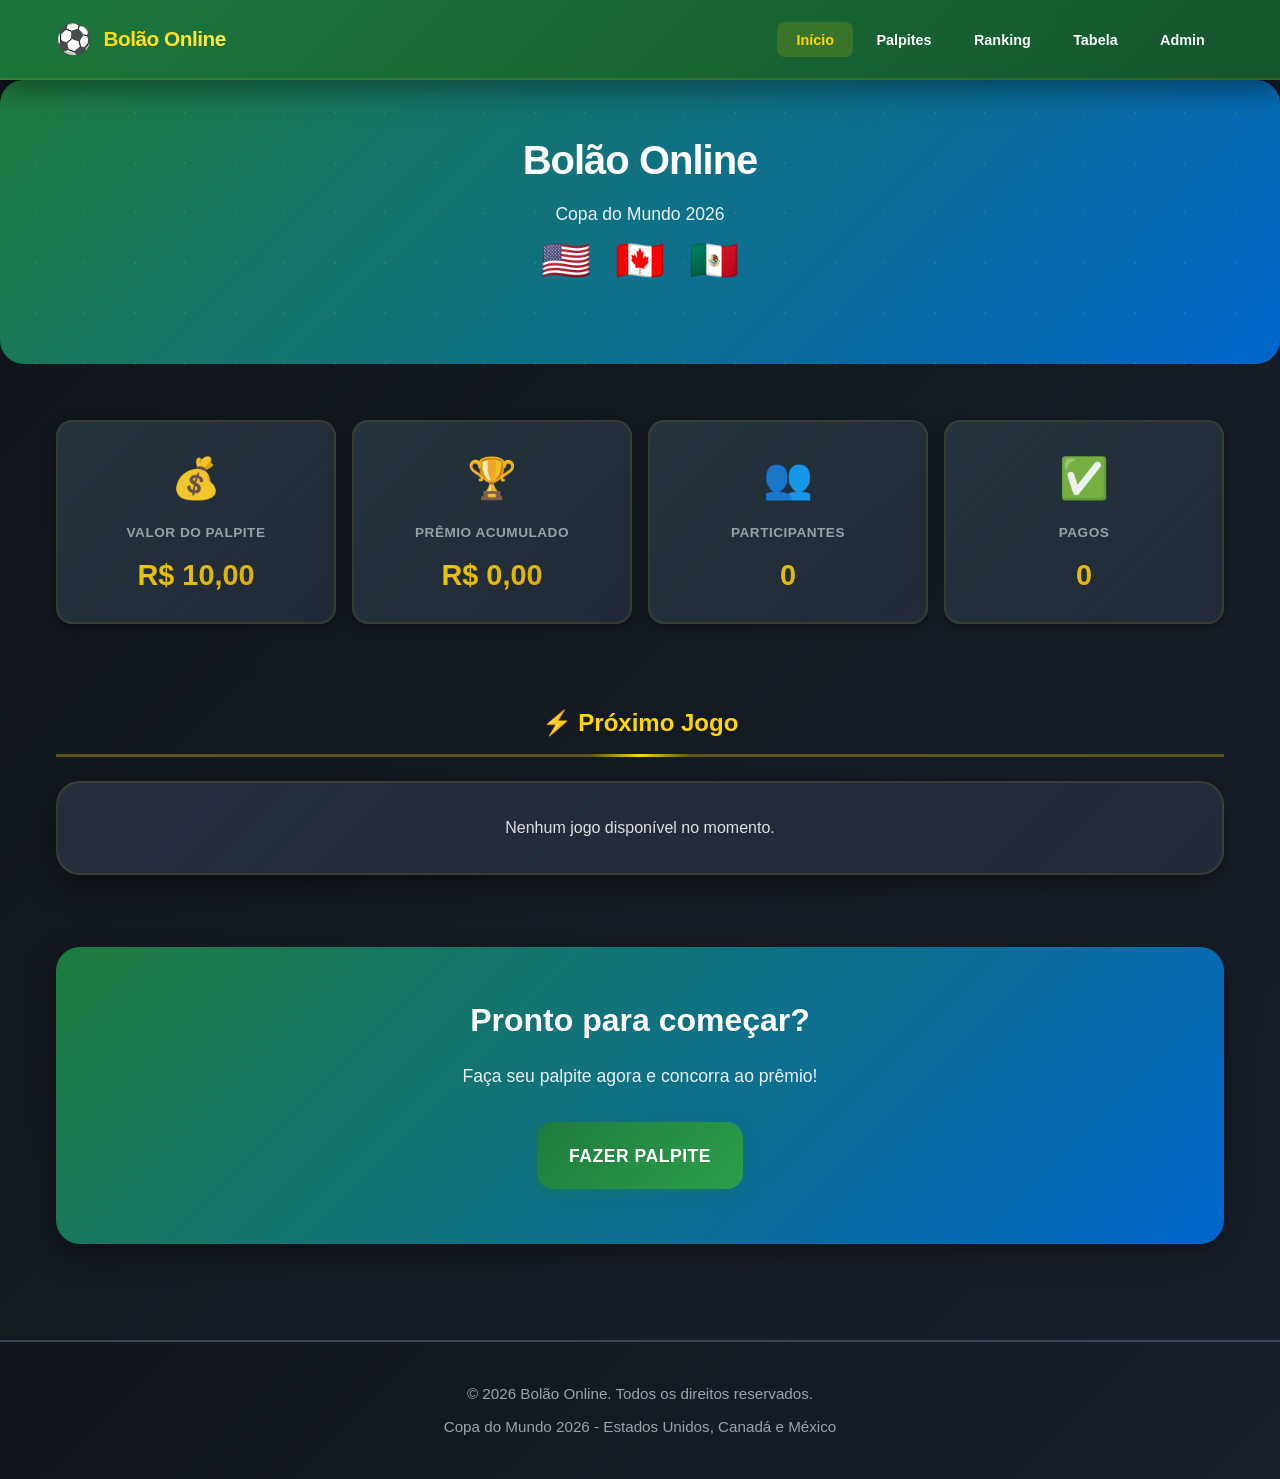
==== commit fbd85fd3: "Update index.html" ====
--- a/index.html
+++ b/index.html
@@ -5,6 +5,7 @@
     <meta name="viewport" content="width=device-width, initial-scale=1.0">
     <title>Bolão Online - Copa 2026</title>
     <link rel="stylesheet" href="style.css">
+    <script src="seed-jogos-2026.js"></script>
 </head>
 <body>
     <!-- Navegação -->
@@ -155,7 +156,7 @@
                         <div class="game-details">
                             <p><strong>📅 ${dataFormatada}</strong></p>
                             <p><strong>📍 ${proximoJogo.local}</strong></p>
-                            <p><strong>🎯 ${proximoJogo.fase}</strong></p>
+                            <p><strong>🎯 Grupo ${proximoJogo.grupo}</strong></p>
                         </div>
                         <a href="palpites.html" class="btn btn-primary">FAZER PALPITE</a>
                     </div>
--- a/style.css
+++ b/style.css
@@ -1,22 +1,35 @@
 /* ============================================
-   VARIÁVEIS E RESET
+   VARIÁVEIS E CONFIGURAÇÃO
    ============================================ */
 
 :root {
-    --primary-color: #1e7c3e;
-    --secondary-color: #ffd700;
-    --accent-color: #0066cc;
-    --light-bg: #f0f4f8;
-    --dark-text: #1a1a1a;
-    --light-text: #666666;
-    --border-color: #e0e0e0;
-    --success-color: #28a745;
-    --danger-color: #dc3545;
-    --warning-color: #ffc107;
-    --shadow: 0 4px 6px rgba(0, 0, 0, 0.1);
-    --shadow-lg: 0 10px 30px rgba(0, 0, 0, 0.2);
-    --border-radius: 8px;
-    --transition: all 0.3s ease;
+    --primary: #1e7c3e;
+    --primary-dark: #155a2e;
+    --primary-light: #2d9e4a;
+    --secondary: #ffd700;
+    --secondary-dark: #daa500;
+    --accent: #0066cc;
+    --accent-light: #3d8bfd;
+    --success: #28a745;
+    --danger: #dc3545;
+    --warning: #ffc107;
+    
+    --dark-bg: #0f1419;
+    --dark-bg-secondary: #1a202c;
+    --dark-card: #252d3d;
+    --light-text: #e0e0e0;
+    --muted-text: #9ca3af;
+    --border-color: #3a4556;
+    
+    --radius: 16px;
+    --radius-lg: 24px;
+    --radius-sm: 8px;
+    
+    --shadow: 0 4px 12px rgba(0, 0, 0, 0.3);
+    --shadow-lg: 0 10px 30px rgba(0, 0, 0, 0.4);
+    --shadow-sm: 0 2px 6px rgba(0, 0, 0, 0.2);
+    
+    --transition: all 0.3s cubic-bezier(0.4, 0, 0.2, 1);
 }
 
 * {
@@ -31,245 +44,399 @@
 }
 
 body {
-    font-family: -apple-system, BlinkMacSystemFont, 'Segoe UI', Roboto, 'Helvetica Neue', Arial, sans-serif;
+    font-family: -apple-system, BlinkMacSystemFont, 'Segoe UI', 'Roboto', 'Oxygen', 'Ubuntu', 'Cantarell', 'Fira Sans', 'Droid Sans', 'Helvetica Neue', sans-serif;
     line-height: 1.6;
-    color: var(--dark-text);
-    background-color: var(--light-bg);
+    color: var(--light-text);
+    background: linear-gradient(135deg, var(--dark-bg) 0%, var(--dark-bg-secondary) 100%);
     min-height: 100vh;
-    display: flex;
-    flex-direction: column;
-}
-
-main {
-    flex: 1;
-}
-
-/* ============================================
-   NAVBAR
+    -webkit-font-smoothing: antialiased;
+    -moz-osx-font-smoothing: grayscale;
+}
+
+/* ============================================
+   CONTAINER E LAYOUT
+   ============================================ */
+
+.container {
+    max-width: 1200px;
+    margin: 0 auto;
+    padding: 0 1rem;
+}
+
+.main-content {
+    min-height: calc(100vh - 120px);
+    padding: 1.5rem 0 5rem 0;
+}
+
+/* ============================================
+   NAVEGAÇÃO
    ============================================ */
 
 .navbar {
-    background: linear-gradient(135deg, var(--primary-color) 0%, #155a2e 100%);
+    background: linear-gradient(135deg, rgba(30, 124, 62, 0.95) 0%, rgba(21, 90, 46, 0.95) 100%);
+    backdrop-filter: blur(10px);
     color: white;
     padding: 1rem 0;
     position: sticky;
     top: 0;
-    z-index: 100;
-    box-shadow: var(--shadow);
-}
-
-.navbar-container {
-    max-width: 1200px;
-    margin: 0 auto;
-    padding: 0 1.5rem;
+    z-index: 1000;
+    box-shadow: var(--shadow-lg);
+    border-bottom: 2px solid rgba(255, 215, 0, 0.1);
+}
+
+.navbar .container {
     display: flex;
     justify-content: space-between;
     align-items: center;
 }
 
-.navbar-logo {
+.navbar-brand {
     display: flex;
     align-items: center;
-    gap: 0.5rem;
-    font-size: 1.5rem;
-    font-weight: bold;
-}
-
-.logo-icon {
+    gap: 0.75rem;
+    font-size: 1.3rem;
+    font-weight: 800;
+    letter-spacing: -0.5px;
+}
+
+.logo-emoji {
     font-size: 1.8rem;
+    animation: float 3s ease-in-out infinite;
+}
+
+@keyframes float {
+    0%, 100% { transform: translateY(0px); }
+    50% { transform: translateY(-5px); }
 }
 
 .logo-text {
-    display: none;
-}
-
-@media (min-width: 768px) {
-    .logo-text {
-        display: inline;
-    }
+    background: linear-gradient(135deg, #ffd700, #ffed4e);
+    -webkit-background-clip: text;
+    -webkit-text-fill-color: transparent;
+    background-clip: text;
+    font-weight: 800;
 }
 
 .nav-menu {
     display: flex;
     list-style: none;
-    gap: 1rem;
-    align-items: center;
-}
-
-.nav-item {
-    position: relative;
+    gap: 0.25rem;
 }
 
 .nav-link {
     color: white;
     text-decoration: none;
-    padding: 0.5rem 1rem;
-    border-radius: 4px;
-    font-weight: 500;
+    padding: 0.6rem 1.2rem;
+    border-radius: var(--radius-sm);
     transition: var(--transition);
+    font-weight: 600;
     font-size: 0.9rem;
-}
-
-@media (min-width: 768px) {
-    .nav-link {
-        font-size: 1rem;
-    }
+    position: relative;
 }
 
 .nav-link:hover,
 .nav-link.active {
-    background-color: rgba(255, 215, 0, 0.2);
-    color: var(--secondary-color);
-}
-
-/* ============================================
-   CONTAINER E LAYOUT
-   ============================================ */
-
-.container {
-    max-width: 1200px;
-    margin: 0 auto;
-    padding: 0 1.5rem;
-}
-
-.main-content {
-    padding: 2rem 0;
-}
-
-/* ============================================
-   BANNER
-   ============================================ */
-
-.banner {
-    background: linear-gradient(135deg, var(--primary-color) 0%, #155a2e 50%, var(--accent-color) 100%);
+    background-color: rgba(255, 215, 0, 0.15);
+    color: var(--secondary);
+    transform: translateY(-2px);
+}
+
+.navbar-admin {
+    background: linear-gradient(135deg, rgba(196, 30, 58, 0.95) 0%, rgba(139, 0, 0, 0.95) 100%);
+}
+
+@media (max-width: 768px) {
+    .nav-menu {
+        position: fixed;
+        bottom: 0;
+        left: 0;
+        right: 0;
+        gap: 0;
+        background: linear-gradient(180deg, rgba(30, 124, 62, 0.95) 0%, rgba(21, 90, 46, 0.95) 100%);
+        justify-content: space-around;
+        padding: 0.75rem 0;
+        border-top: 2px solid rgba(255, 215, 0, 0.1);
+    }
+
+    .nav-link {
+        flex: 1;
+        padding: 0.75rem 0;
+        text-align: center;
+        font-size: 0.75rem;
+        border-radius: 0;
+    }
+
+    .logo-text {
+        display: none;
+    }
+
+    .navbar {
+        position: fixed;
+        top: 0;
+        left: 0;
+        right: 0;
+        width: 100%;
+    }
+
+    .main-content {
+        margin-top: 60px;
+        padding-bottom: 80px;
+    }
+}
+
+/* ============================================
+   HERÓI / BANNER
+   ============================================ */
+
+.hero {
+    background: linear-gradient(135deg, var(--primary) 0%, var(--accent) 100%);
     color: white;
     padding: 3rem 1.5rem;
+    text-align: center;
     position: relative;
     overflow: hidden;
+    border-radius: var(--radius-lg);
     margin-bottom: 2rem;
 }
 
-.banner-background {
+.hero::before {
+    content: '';
+    position: absolute;
+    top: -50%;
+    right: -50%;
+    width: 200%;
+    height: 200%;
+    background: radial-gradient(circle, rgba(255, 215, 0, 0.1) 1px, transparent 1px);
+    background-size: 50px 50px;
+    animation: moveBackground 20s linear infinite;
+    pointer-events: none;
+}
+
+@keyframes moveBackground {
+    0% { transform: translate(0, 0); }
+    100% { transform: translate(50px, 50px); }
+}
+
+.hero-content {
+    position: relative;
+    z-index: 1;
+}
+
+.hero-decoration {
+    display: flex;
+    justify-content: center;
+    gap: 1.5rem;
+    margin-bottom: 1.5rem;
+    font-size: 2.5rem;
+    animation: fadeInScale 0.8s ease-out;
+}
+
+@keyframes fadeInScale {
+    from {
+        opacity: 0;
+        transform: scale(0.8);
+    }
+    to {
+        opacity: 1;
+        transform: scale(1);
+    }
+}
+
+.deco-flag {
+    animation: bounce 2s ease-in-out infinite;
+}
+
+.deco-flag:nth-child(1) { animation-delay: 0s; }
+.deco-flag:nth-child(2) { animation-delay: 0.2s; }
+.deco-flag:nth-child(3) { animation-delay: 0.4s; }
+
+@keyframes bounce {
+    0%, 100% { transform: translateY(0); }
+    50% { transform: translateY(-10px); }
+}
+
+.hero-title {
+    font-size: 2.5rem;
+    font-weight: 800;
+    margin-bottom: 0.5rem;
+    letter-spacing: -1px;
+}
+
+.hero-subtitle {
+    font-size: 1.1rem;
+    opacity: 0.9;
+    font-weight: 500;
+}
+
+/* ============================================
+   TÍTULOS
+   ============================================ */
+
+.page-title {
+    font-size: 2rem;
+    color: var(--secondary);
+    margin-bottom: 1.5rem;
+    text-align: center;
+    font-weight: 800;
+    text-shadow: 0 2px 4px rgba(0, 0, 0, 0.3);
+}
+
+.section-title {
+    font-size: 1.5rem;
+    color: var(--secondary);
+    margin-bottom: 1.5rem;
+    text-align: center;
+    font-weight: 800;
+    border-bottom: 3px solid rgba(255, 215, 0, 0.3);
+    padding-bottom: 0.75rem;
+    position: relative;
+}
+
+.section-title::after {
+    content: '';
+    position: absolute;
+    bottom: -3px;
+    left: 50%;
+    transform: translateX(-50%);
+    width: 100px;
+    height: 3px;
+    background: linear-gradient(90deg, transparent, var(--secondary), transparent);
+}
+
+/* ============================================
+   INFO CARDS
+   ============================================ */
+
+.info-section {
+    padding: 1.5rem 0;
+}
+
+.info-grid {
+    display: grid;
+    grid-template-columns: repeat(auto-fit, minmax(160px, 1fr));
+    gap: 1rem;
+    margin-bottom: 2rem;
+}
+
+.info-card {
+    background: linear-gradient(135deg, var(--dark-card) 0%, rgba(37, 45, 61, 0.8) 100%);
+    padding: 1.5rem;
+    border-radius: var(--radius);
+    box-shadow: var(--shadow);
+    text-align: center;
+    border: 2px solid rgba(255, 215, 0, 0.1);
+    transition: var(--transition);
+    position: relative;
+    overflow: hidden;
+}
+
+.info-card::before {
+    content: '';
     position: absolute;
     top: 0;
     left: 0;
     right: 0;
     bottom: 0;
-    display: flex;
-    justify-content: space-around;
+    background: linear-gradient(135deg, rgba(30, 124, 62, 0.1) 0%, transparent 100%);
+    pointer-events: none;
+}
+
+.info-card:hover {
+    transform: translateY(-10px);
+    box-shadow: var(--shadow-lg);
+    border-color: rgba(255, 215, 0, 0.3);
+}
+
+.info-icon {
+    font-size: 2.5rem;
+    margin-bottom: 0.75rem;
+    display: block;
+}
+
+.info-card h3 {
+    font-size: 0.85rem;
+    color: var(--muted-text);
+    margin-bottom: 0.5rem;
+    font-weight: 600;
+    text-transform: uppercase;
+    letter-spacing: 0.5px;
+}
+
+.info-value {
+    font-size: 1.8rem;
+    font-weight: 800;
+    background: linear-gradient(135deg, var(--secondary) 0%, var(--secondary-dark) 100%);
+    -webkit-background-clip: text;
+    -webkit-text-fill-color: transparent;
+    background-clip: text;
+}
+
+/* ============================================
+   PRÓXIMO JOGO
+   ============================================ */
+
+.next-game-section {
+    padding: 1.5rem 0;
+}
+
+.next-game-card {
+    background: linear-gradient(135deg, var(--dark-card) 0%, rgba(37, 45, 61, 0.8) 100%);
+    border-radius: var(--radius-lg);
+    box-shadow: var(--shadow-lg);
+    overflow: hidden;
+    border: 2px solid rgba(255, 215, 0, 0.1);
+}
+
+.game-info {
+    padding: 2rem 1.5rem;
+}
+
+.game-teams-big {
+    display: flex;
     align-items: center;
-    opacity: 0.1;
-    font-size: 8rem;
-    z-index: 0;
-}
-
-.banner-content {
-    position: relative;
-    z-index: 1;
-    text-align: center;
-}
-
-.banner-text {
+    justify-content: center;
+    gap: 1.5rem;
+    margin-bottom: 2rem;
+    padding: 2rem 1rem;
+    background: linear-gradient(135deg, rgba(30, 124, 62, 0.1) 0%, rgba(0, 102, 204, 0.1) 100%);
+    border-radius: var(--radius);
+}
+
+.team-big {
     display: flex;
     flex-direction: column;
     align-items: center;
-    gap: 0.5rem;
-}
-
-.banner-title {
-    font-size: 2.5rem;
-    font-weight: bold;
-    margin: 0;
-    text-shadow: 2px 2px 4px rgba(0, 0, 0, 0.3);
-}
-
-@media (min-width: 768px) {
-    .banner-title {
-        font-size: 3.5rem;
-    }
-}
-
-.banner-subtitle {
-    font-size: 1.2rem;
-    opacity: 0.9;
-    margin: 0;
-}
-
-.banner-description {
+    gap: 0.75rem;
+    flex: 1;
+    text-align: center;
+}
+
+.team-big .team-name {
+    font-size: 1.1rem;
+    font-weight: 700;
+    color: var(--light-text);
+}
+
+.vs-big {
     font-size: 1rem;
-    opacity: 0.8;
-    margin: 0.5rem 0 0 0;
-}
-
-/* ============================================
-   TÍTULOS DE PÁGINA
-   ============================================ */
-
-.page-title {
-    font-size: 2rem;
-    color: var(--primary-color);
-    margin-bottom: 0.5rem;
-    text-align: center;
-}
-
-.page-subtitle {
-    font-size: 1.1rem;
+    color: var(--secondary);
+    font-weight: 800;
+    text-transform: uppercase;
+}
+
+.game-details {
+    background: rgba(30, 124, 62, 0.1);
+    padding: 1.5rem;
+    border-radius: var(--radius);
+    margin-bottom: 1.5rem;
+    text-align: center;
+    border-left: 4px solid var(--secondary);
+}
+
+.game-details p {
+    margin: 0.75rem 0;
     color: var(--light-text);
-    text-align: center;
-    margin-bottom: 2rem;
-}
-
-.section-title {
-    font-size: 1.8rem;
-    color: var(--primary-color);
-    margin-bottom: 2rem;
-    text-align: center;
-}
-
-/* ============================================
-   CARDS E SEÇÕES
-   ============================================ */
-
-.info-section {
-    padding: 2rem 0;
-}
-
-.info-grid {
-    display: grid;
-    grid-template-columns: repeat(auto-fit, minmax(250px, 1fr));
-    gap: 1.5rem;
-    margin-bottom: 3rem;
-}
-
-.info-card {
-    background: white;
-    padding: 2rem;
-    border-radius: var(--border-radius);
-    box-shadow: var(--shadow);
-    text-align: center;
-    transition: var(--transition);
-}
-
-.info-card:hover {
-    transform: translateY(-5px);
-    box-shadow: var(--shadow-lg);
-}
-
-.info-icon {
-    font-size: 2.5rem;
-    margin-bottom: 1rem;
-}
-
-.info-card h3 {
-    font-size: 1rem;
-    color: var(--light-text);
-    margin-bottom: 0.5rem;
-}
-
-.info-value {
-    font-size: 2rem;
-    font-weight: bold;
-    color: var(--primary-color);
+    font-weight: 500;
 }
 
 /* ============================================
@@ -278,116 +445,141 @@
 
 .btn {
     display: inline-block;
-    padding: 0.75rem 1.5rem;
+    padding: 1rem 1.5rem;
     border: none;
-    border-radius: var(--border-radius);
+    border-radius: var(--radius);
     font-size: 1rem;
-    font-weight: 600;
+    font-weight: 700;
     cursor: pointer;
+    text-decoration: none;
+    text-align: center;
     transition: var(--transition);
-    text-decoration: none;
-    text-align: center;
     white-space: nowrap;
+    position: relative;
+    overflow: hidden;
+    text-transform: uppercase;
+    letter-spacing: 0.5px;
+}
+
+.btn::before {
+    content: '';
+    position: absolute;
+    top: 50%;
+    left: 50%;
+    width: 0;
+    height: 0;
+    border-radius: 50%;
+    background: rgba(255, 255, 255, 0.3);
+    transform: translate(-50%, -50%);
+    transition: width 0.6s, height 0.6s;
+}
+
+.btn:active::before {
+    width: 300px;
+    height: 300px;
 }
 
 .btn-primary {
-    background-color: var(--primary-color);
+    background: linear-gradient(135deg, var(--primary) 0%, var(--primary-light) 100%);
     color: white;
+    box-shadow: 0 4px 15px rgba(30, 124, 62, 0.3);
 }
 
 .btn-primary:hover {
-    background-color: #155a2e;
+    transform: translateY(-2px);
+    box-shadow: 0 8px 25px rgba(30, 124, 62, 0.5);
 }
 
 .btn-secondary {
-    background-color: var(--secondary-color);
-    color: var(--dark-text);
+    background: linear-gradient(135deg, var(--secondary) 0%, var(--secondary-dark) 100%);
+    color: var(--dark-bg);
+    box-shadow: 0 4px 15px rgba(255, 215, 0, 0.2);
 }
 
 .btn-secondary:hover {
-    background-color: #e6c200;
+    transform: translateY(-2px);
+    box-shadow: 0 8px 25px rgba(255, 215, 0, 0.4);
 }
 
 .btn-success {
-    background-color: var(--success-color);
+    background: linear-gradient(135deg, var(--success) 0%, #20c997 100%);
     color: white;
 }
 
 .btn-success:hover {
-    background-color: #218838;
+    transform: translateY(-2px);
+    box-shadow: 0 8px 25px rgba(40, 167, 69, 0.4);
 }
 
 .btn-danger {
-    background-color: var(--danger-color);
+    background: linear-gradient(135deg, var(--danger) 0%, #e74c3c 100%);
     color: white;
 }
 
 .btn-danger:hover {
-    background-color: #c82333;
+    transform: translateY(-2px);
+    box-shadow: 0 8px 25px rgba(220, 53, 69, 0.4);
+}
+
+.btn-warning {
+    background: linear-gradient(135deg, var(--warning) 0%, #ff9800 100%);
+    color: var(--dark-bg);
 }
 
 .btn-lg {
-    padding: 1rem 2rem;
+    padding: 1.2rem 2rem;
     font-size: 1.1rem;
 }
 
-.btn-sm {
-    padding: 0.5rem 1rem;
-    font-size: 0.9rem;
+.btn-small {
+    padding: 0.6rem 1rem;
+    font-size: 0.8rem;
 }
 
 .btn-block {
     width: 100%;
-}
-
-.btn-copy {
-    margin-left: 0.5rem;
-}
-
-.btn-filter {
-    background-color: white;
-    color: var(--primary-color);
-    border: 2px solid var(--primary-color);
-    padding: 0.5rem 1rem;
-    margin: 0.5rem;
-    cursor: pointer;
-}
-
-.btn-filter.active {
-    background-color: var(--primary-color);
-    color: white;
+    display: block;
+    margin-top: 0.5rem;
 }
 
 /* ============================================
    FORMULÁRIOS
    ============================================ */
 
-.form-container {
-    background: white;
+.form-card {
+    background: linear-gradient(135deg, var(--dark-card) 0%, rgba(37, 45, 61, 0.8) 100%);
     padding: 2rem;
-    border-radius: var(--border-radius);
+    border-radius: var(--radius-lg);
     box-shadow: var(--shadow);
     margin-bottom: 2rem;
-}
-
-.form {
+    border: 2px solid rgba(255, 215, 0, 0.1);
+}
+
+form {
     display: flex;
     flex-direction: column;
     gap: 1.5rem;
 }
 
-.form-section {
+fieldset {
+    border: none;
+    padding: 0;
+    margin: 0;
     display: flex;
     flex-direction: column;
     gap: 1rem;
 }
 
-.form-section-title {
-    font-size: 1.3rem;
-    color: var(--primary-color);
-    margin-bottom: 0.5rem;
-    border-bottom: 2px solid var(--secondary-color);
-    padding-bottom: 0.5rem;
+legend {
+    font-size: 1.1rem;
+    font-weight: 800;
+    color: var(--secondary);
+    margin-bottom: 1rem;
+    padding-bottom: 0.75rem;
+    border-bottom: 2px solid rgba(255, 215, 0, 0.2);
+    width: 100%;
+    text-transform: uppercase;
+    letter-spacing: 0.5px;
 }
 
 .form-group {
@@ -397,250 +589,839 @@
 }
 
 .form-group label {
-    font-weight: 600;
-    color: var(--dark-text);
+    font-weight: 700;
+    color: var(--light-text);
+    font-size: 0.95rem;
 }
 
 .form-group input,
 .form-group select,
 .form-group textarea {
-    padding: 0.75rem;
+    padding: 1rem;
     border: 2px solid var(--border-color);
-    border-radius: var(--border-radius);
+    border-radius: var(--radius-sm);
     font-size: 1rem;
     font-family: inherit;
+    background-color: rgba(15, 20, 25, 0.5);
+    color: var(--light-text);
     transition: var(--transition);
+}
+
+.form-group input::placeholder,
+.form-group textarea::placeholder {
+    color: var(--muted-text);
 }
 
 .form-group input:focus,
 .form-group select:focus,
 .form-group textarea:focus {
     outline: none;
-    border-color: var(--primary-color);
-    box-shadow: 0 0 0 3px rgba(30, 124, 62, 0.1);
-}
+    border-color: var(--secondary);
+    background-color: rgba(15, 20, 25, 0.8);
+    box-shadow: 0 0 0 3px rgba(255, 215, 0, 0.1);
+}
+
+.form-row {
+    display: grid;
+    grid-template-columns: repeat(auto-fit, minmax(200px, 1fr));
+    gap: 1rem;
+}
+
+.form-actions {
+    display: flex;
+    gap: 1rem;
+    margin-top: 1rem;
+    flex-wrap: wrap;
+}
+
+.form-actions .btn {
+    flex: 1;
+    min-width: 150px;
+}
+
+/* ============================================
+   SCORE INPUT
+   ============================================ */
 
 .score-input-container {
     display: flex;
     gap: 1rem;
     align-items: center;
     justify-content: center;
-    margin: 1.5rem 0;
-}
-
-.team-section {
+    margin: 2rem 0;
+    padding: 2rem;
+    background: linear-gradient(135deg, rgba(30, 124, 62, 0.1) 0%, rgba(0, 102, 204, 0.1) 100%);
+    border-radius: var(--radius);
+    border: 2px solid rgba(255, 215, 0, 0.1);
+}
+
+.team-input {
     display: flex;
     flex-direction: column;
     align-items: center;
-    gap: 0.5rem;
-}
-
-.team-name {
-    font-weight: 600;
-    color: var(--dark-text);
+    gap: 0.75rem;
+    flex: 1;
+}
+
+.team-input label {
+    font-weight: 700;
+    color: var(--light-text);
+    font-size: 0.9rem;
 }
 
 .score-input {
-    width: 80px;
-    font-size: 1.5rem !important;
-    text-align: center;
-    font-weight: bold;
+    width: 90px;
+    font-size: 2rem !important;
+    text-align: center;
+    font-weight: 800;
+    padding: 1rem !important;
+    background: linear-gradient(135deg, rgba(255, 215, 0, 0.1) 0%, rgba(255, 215, 0, 0.05) 100%) !important;
+    border: 3px solid var(--secondary) !important;
+    color: var(--secondary) !important;
+}
+
+.score-input:focus {
+    box-shadow: 0 0 0 4px rgba(255, 215, 0, 0.2) !important;
 }
 
 .vs-separator {
     font-size: 1.5rem;
-    font-weight: bold;
-    color: var(--primary-color);
-}
-
-/* ============================================
-   ALERTAS E MENSAGENS
-   ============================================ */
-
-.alert {
+    font-weight: 800;
+    color: var(--secondary);
+}
+
+/* ============================================
+   FILTROS
+   ============================================ */
+
+.filter-section {
+    display: flex;
+    flex-wrap: wrap;
+    gap: 0.75rem;
+    margin-bottom: 2rem;
+    justify-content: center;
+}
+
+.filter-btn {
+    padding: 0.8rem 1.5rem;
+    border: 2px solid var(--border-color);
+    background: transparent;
+    color: var(--light-text);
+    border-radius: 20px;
+    cursor: pointer;
+    font-weight: 700;
+    transition: var(--transition);
+    text-transform: uppercase;
+    font-size: 0.85rem;
+    letter-spacing: 0.5px;
+}
+
+.filter-btn:hover {
+    border-color: var(--secondary);
+    color: var(--secondary);
+}
+
+.filter-btn.active {
+    background: linear-gradient(135deg, var(--secondary) 0%, var(--secondary-dark) 100%);
+    color: var(--dark-bg);
+    border-color: var(--secondary);
+    box-shadow: 0 4px 15px rgba(255, 215, 0, 0.3);
+}
+
+/* ============================================
+   PALPITES
+   ============================================ */
+
+.palpite-card {
+    background: linear-gradient(135deg, var(--dark-card) 0%, rgba(37, 45, 61, 0.7) 100%);
+    border-left: 5px solid var(--secondary);
+    padding: 1.5rem;
+    border-radius: var(--radius);
+    margin-bottom: 1rem;
+    box-shadow: var(--shadow);
+    transition: var(--transition);
+    border: 2px solid rgba(255, 215, 0, 0.1);
+}
+
+.palpite-card:hover {
+    transform: translateX(5px);
+    box-shadow: var(--shadow-lg);
+}
+
+.palpite-header {
+    display: flex;
+    justify-content: space-between;
+    align-items: center;
+    margin-bottom: 1rem;
+    flex-wrap: wrap;
+    gap: 0.5rem;
+}
+
+.palpite-header strong {
+    color: var(--secondary);
+    font-size: 1rem;
+}
+
+.palpite-data {
+    font-size: 0.8rem;
+    color: var(--muted-text);
+}
+
+.palpite-content {
+    display: grid;
+    grid-template-columns: 1fr 1fr;
+    gap: 1rem;
+}
+
+.palpite-score {
+    font-size: 1.5rem;
+    font-weight: 800;
+    color: var(--secondary);
+    background: rgba(255, 215, 0, 0.1);
     padding: 1rem;
-    border-radius: var(--border-radius);
-    margin-bottom: 1.5rem;
-    display: flex;
-    gap: 1rem;
-    align-items: center;
-}
-
-.alert-icon {
-    font-size: 1.5rem;
-}
-
-.alert-success {
-    background-color: #d4edda;
-    color: #155724;
-    border: 1px solid #c3e6cb;
-}
-
-.alert-error {
-    background-color: #f8d7da;
-    color: #721c24;
-    border: 1px solid #f5c6cb;
-}
-
-.error-message {
-    color: var(--danger-color);
-    font-weight: 600;
-    margin-top: 1rem;
-}
-
-.success-message {
-    color: var(--success-color);
-    font-weight: 600;
-}
-
-.help-text {
-    font-size: 0.9rem;
+    border-radius: var(--radius-sm);
+    text-align: center;
+}
+
+.palpite-pontos {
+    font-size: 0.95rem;
+    background: rgba(30, 124, 62, 0.2);
+    padding: 1rem;
+    border-radius: var(--radius-sm);
+    text-align: center;
+}
+
+.palpite-pontos strong {
+    color: var(--secondary);
+}
+
+/* ============================================
+   RANKING
+   ============================================ */
+
+.ranking-card {
+    background: linear-gradient(135deg, var(--dark-card) 0%, rgba(37, 45, 61, 0.8) 100%);
+    border-radius: var(--radius-lg);
+    box-shadow: var(--shadow);
+    overflow-x: auto;
+    border: 2px solid rgba(255, 215, 0, 0.1);
+}
+
+.ranking-table {
+    width: 100%;
+    border-collapse: collapse;
+}
+
+.ranking-table thead {
+    background: linear-gradient(135deg, var(--primary) 0%, var(--primary-dark) 100%);
+    color: white;
+}
+
+.ranking-table th {
+    padding: 1.2rem;
+    text-align: left;
+    font-weight: 800;
+    text-transform: uppercase;
+    font-size: 0.85rem;
+    letter-spacing: 0.5px;
+}
+
+.ranking-table td {
+    padding: 1.2rem;
+    border-bottom: 1px solid var(--border-color);
     color: var(--light-text);
-    margin-top: 0.5rem;
-}
-
-/* ============================================
-   PRÓXIMO JOGO
-   ============================================ */
-
-.next-game-section {
-    padding: 2rem 0;
-}
-
-.next-game-card {
-    background: white;
-    border-radius: var(--border-radius);
-    box-shadow: var(--shadow);
-    overflow: hidden;
-}
-
-.game-loading {
-    padding: 2rem;
-    text-align: center;
-    color: var(--light-text);
-}
-
-.game-info {
-    padding: 2rem;
-}
-
-.game-teams {
-    display: flex;
-    align-items: center;
-    justify-content: center;
-    gap: 1rem;
-    margin-bottom: 1.5rem;
-    font-weight: bold;
-}
-
-.team {
-    display: flex;
-    flex-direction: column;
-    align-items: center;
-    gap: 0.5rem;
-}
-
-.team-flag {
-    font-size: 3rem;
-}
-
-.team-name {
-    font-size: 1rem;
-    text-align: center;
-}
-
-.vs {
-    font-size: 1.5rem;
-    color: var(--light-text);
-}
-
-.game-details {
-    background-color: var(--light-bg);
-    padding: 1.5rem;
-    border-radius: var(--border-radius);
-    margin-bottom: 1.5rem;
-}
-
-.game-details p {
-    margin: 0.5rem 0;
-    display: flex;
-    align-items: center;
-    gap: 0.5rem;
-}
-
-/* ============================================
-   STEPS / COMO FUNCIONA
-   ============================================ */
-
-.how-it-works {
-    padding: 3rem 0;
-    background-color: white;
-    margin: 2rem 0;
-}
-
-.steps-grid {
-    display: grid;
-    grid-template-columns: repeat(auto-fit, minmax(250px, 1fr));
-    gap: 2rem;
-}
-
-.step-card {
-    text-align: center;
-    padding: 2rem;
-    background-color: var(--light-bg);
-    border-radius: var(--border-radius);
-    border-left: 4px solid var(--primary-color);
-}
-
-.step-number {
+}
+
+.ranking-table tbody tr {
+    transition: var(--transition);
+}
+
+.ranking-table tbody tr:hover {
+    background-color: rgba(30, 124, 62, 0.2);
+}
+
+.rank-1st { background: linear-gradient(135deg, rgba(255, 215, 0, 0.15) 0%, transparent 100%); }
+.rank-2nd { background: linear-gradient(135deg, rgba(192, 192, 192, 0.1) 0%, transparent 100%); }
+.rank-3rd { background: linear-gradient(135deg, rgba(205, 127, 50, 0.1) 0%, transparent 100%); }
+
+.col-pos { width: 70px; }
+
+.pos-badge {
     display: inline-flex;
     align-items: center;
     justify-content: center;
     width: 50px;
     height: 50px;
     border-radius: 50%;
-    background-color: var(--primary-color);
+    background: linear-gradient(135deg, rgba(30, 124, 62, 0.3), rgba(255, 215, 0, 0.1));
+    font-weight: 800;
+    font-size: 1.2rem;
+    border: 2px solid rgba(255, 215, 0, 0.2);
+}
+
+.status-badge {
+    display: inline-block;
+    padding: 0.6rem 1rem;
+    border-radius: 20px;
+    font-size: 0.8rem;
+    font-weight: 700;
+    text-transform: uppercase;
+    letter-spacing: 0.5px;
+}
+
+.status-badge.pago {
+    background: rgba(40, 167, 69, 0.2);
+    color: #28a745;
+    border: 2px solid rgba(40, 167, 69, 0.3);
+}
+
+.status-badge.pendente {
+    background: rgba(255, 193, 7, 0.2);
+    color: #ffc107;
+    border: 2px solid rgba(255, 193, 7, 0.3);
+}
+
+/* ============================================
+   PÓDIO
+   ============================================ */
+
+.podium-container {
+    margin: 2rem 0;
+    display: none;
+}
+
+@media (max-width: 768px) {
+    .podium-container {
+        display: block;
+    }
+
+    .ranking-table {
+        font-size: 0.85rem;
+    }
+}
+
+.podium {
+    display: flex;
+    align-items: flex-end;
+    justify-content: center;
+    gap: 1rem;
+    margin-bottom: 2rem;
+}
+
+.podium-place {
+    display: flex;
+    flex-direction: column;
+    align-items: center;
+    gap: 0.75rem;
+    background: linear-gradient(135deg, var(--dark-card) 0%, rgba(37, 45, 61, 0.8) 100%);
+    padding: 1.5rem;
+    border-radius: var(--radius);
+    box-shadow: var(--shadow);
+    min-width: 120px;
+    text-align: center;
+    border: 2px solid rgba(255, 215, 0, 0.1);
+}
+
+.podium-1st {
+    order: 2;
+    min-height: 320px;
+    transform: scale(1.05);
+}
+
+.podium-2nd {
+    order: 1;
+    min-height: 270px;
+}
+
+.podium-3rd {
+    order: 3;
+    min-height: 220px;
+}
+
+.podium-medal {
+    font-size: 3rem;
+    animation: bounce 2s ease-in-out infinite;
+}
+
+.podium-1st .podium-medal { animation-delay: 0s; }
+.podium-2nd .podium-medal { animation-delay: 0.2s; }
+.podium-3rd .podium-medal { animation-delay: 0.4s; }
+
+.podium-name {
+    font-weight: 800;
+    font-size: 0.9rem;
+    color: var(--light-text);
+}
+
+.podium-points {
+    color: var(--secondary);
+    font-weight: 800;
+    font-size: 1.2rem;
+}
+
+.podium-height {
+    width: 100%;
+    height: 50px;
+    background: linear-gradient(180deg, var(--primary) 0%, var(--primary-dark) 100%);
+    border-radius: var(--radius-sm);
+    display: flex;
+    align-items: center;
+    justify-content: center;
+    color: var(--secondary);
+    font-weight: 800;
+    font-size: 0.9rem;
+    box-shadow: 0 4px 12px rgba(30, 124, 62, 0.3);
+}
+
+/* ============================================
+   TABELA DE JOGOS
+   ============================================ */
+
+.jogos-container {
+    display: flex;
+    flex-direction: column;
+    gap: 2rem;
+}
+
+.phase-section {
+    background: linear-gradient(135deg, var(--dark-card) 0%, rgba(37, 45, 61, 0.8) 100%);
+    padding: 2rem;
+    border-radius: var(--radius-lg);
+    box-shadow: var(--shadow);
+    border: 2px solid rgba(255, 215, 0, 0.1);
+}
+
+.phase-title {
+    font-size: 1.4rem;
+    color: var(--secondary);
+    margin-bottom: 1.5rem;
+    border-bottom: 3px solid rgba(255, 215, 0, 0.2);
+    padding-bottom: 0.75rem;
+    font-weight: 800;
+    text-transform: uppercase;
+    letter-spacing: 0.5px;
+}
+
+.games-grid {
+    display: grid;
+    grid-template-columns: repeat(auto-fill, minmax(280px, 1fr));
+    gap: 1.5rem;
+}
+
+.jogo-card {
+    background: linear-gradient(135deg, rgba(15, 20, 25, 0.8) 0%, rgba(26, 32, 44, 0.6) 100%);
+    border: 2px solid var(--border-color);
+    border-radius: var(--radius);
+    overflow: hidden;
+    transition: var(--transition);
+    box-shadow: var(--shadow);
+}
+
+.jogo-card:hover {
+    transform: translateY(-8px);
+    border-color: var(--secondary);
+    box-shadow: var(--shadow-lg);
+}
+
+.jogo-card.finalizado {
+    opacity: 0.7;
+}
+
+.jogo-card.ao-vivo {
+    border-color: var(--danger);
+    box-shadow: 0 0 20px rgba(220, 53, 69, 0.3);
+}
+
+.jogo-header {
+    background: linear-gradient(135deg, var(--primary) 0%, var(--primary-dark) 100%);
     color: white;
-    font-size: 1.5rem;
-    font-weight: bold;
+    padding: 1rem;
+    display: flex;
+    justify-content: space-between;
+    align-items: center;
+    font-size: 0.85rem;
+    font-weight: 700;
+}
+
+.jogo-data {
+    text-transform: uppercase;
+}
+
+.jogo-body {
+    padding: 1.5rem;
+    display: flex;
+    align-items: center;
+    justify-content: space-around;
+    gap: 1rem;
+}
+
+.jogo-time-a,
+.jogo-time-b {
+    text-align: center;
+    font-weight: 700;
+    flex: 1;
+    color: var(--light-text);
+}
+
+.jogo-placar-final {
+    font-size: 1.8rem;
+    font-weight: 800;
+    color: var(--secondary);
+    text-align: center;
+    background: rgba(255, 215, 0, 0.1);
+    padding: 0.5rem 1rem;
+    border-radius: var(--radius-sm);
+}
+
+.jogo-vs {
+    font-weight: 800;
+    color: var(--muted-text);
+    font-size: 1rem;
+}
+
+.jogo-ao-vivo {
+    background: linear-gradient(90deg, #dc3545, #e74c3c);
+    color: white;
+    padding: 0.6rem 1rem;
+    border-radius: var(--radius-sm);
+    font-weight: 800;
+    text-transform: uppercase;
+    animation: pulse 1.5s ease-in-out infinite;
+}
+
+.jogo-footer {
+    background: rgba(30, 124, 62, 0.1);
+    padding: 0.75rem 1rem;
+    border-top: 1px solid var(--border-color);
+    text-align: center;
+    font-size: 0.8rem;
+    color: var(--muted-text);
+}
+
+/* ============================================
+   PIX
+   ============================================ */
+
+.pix-box {
+    background: linear-gradient(135deg, rgba(30, 124, 62, 0.2) 0%, rgba(0, 102, 204, 0.1) 100%);
+    padding: 2rem;
+    border-radius: var(--radius);
+    margin: 1.5rem 0;
+    border: 2px solid var(--secondary);
+    box-shadow: 0 0 20px rgba(255, 215, 0, 0.1);
+}
+
+.pix-item {
+    margin-bottom: 1.5rem;
+}
+
+.pix-item label {
+    font-weight: 800;
+    display: block;
+    margin-bottom: 0.75rem;
+    color: var(--secondary);
+    text-transform: uppercase;
+    font-size: 0.85rem;
+    letter-spacing: 0.5px;
+}
+
+.pix-item p {
+    color: var(--light-text);
+    font-weight: 600;
+    font-size: 1.1rem;
+}
+
+.pix-copy-container {
+    display: flex;
+    gap: 0.75rem;
+}
+
+.pix-input {
+    flex: 1;
+    padding: 1rem;
+    border: 2px solid var(--secondary);
+    border-radius: var(--radius-sm);
+    font-family: 'Courier New', monospace;
+    font-size: 0.95rem;
+    background: rgba(15, 20, 25, 0.5);
+    color: var(--secondary);
+    font-weight: 600;
+}
+
+.payment-info {
+    display: grid;
+    grid-template-columns: repeat(auto-fit, minmax(200px, 1fr));
+    gap: 1rem;
+    margin-bottom: 1.5rem;
+}
+
+.payment-card {
+    background: linear-gradient(135deg, rgba(30, 124, 62, 0.1) 0%, rgba(0, 102, 204, 0.1) 100%);
+    padding: 1.5rem;
+    border-radius: var(--radius);
+    text-align: center;
+    border: 2px solid rgba(255, 215, 0, 0.1);
+}
+
+.payment-card h3 {
+    color: var(--muted-text);
+    margin-bottom: 0.75rem;
+    font-size: 0.9rem;
+    text-transform: uppercase;
+    letter-spacing: 0.5px;
+}
+
+.payment-value {
+    font-size: 2rem;
+    font-weight: 800;
+    color: var(--secondary);
+}
+
+.payment-status {
+    background: linear-gradient(135deg, rgba(30, 124, 62, 0.1) 0%, rgba(0, 102, 204, 0.1) 100%);
+    padding: 2rem;
+    border-radius: var(--radius);
+    text-align: center;
+}
+
+.help-text {
+    font-size: 0.9rem;
+    color: var(--muted-text);
+    margin-top: 1rem;
+    font-weight: 500;
+}
+
+/* ============================================
+   ALERTAS
+   ============================================ */
+
+.alert {
+    padding: 1.5rem;
+    border-radius: var(--radius);
+    margin-bottom: 1.5rem;
+    border-left: 5px solid;
+}
+
+.alert-success {
+    background: rgba(40, 167, 69, 0.15);
+    border-left-color: #28a745;
+    color: #28a745;
+}
+
+.alert-success h3 {
+    margin-bottom: 0.5rem;
+    font-weight: 800;
+}
+
+.erro-msg {
+    background: rgba(220, 53, 69, 0.15);
+    border-left-color: var(--danger);
+    color: #ff6b6b;
+    padding: 1rem;
+    border-radius: var(--radius);
+    margin-top: 1rem;
+    font-weight: 600;
+}
+
+/* ============================================
+   ADMIN
+   ============================================ */
+
+.login-section {
+    display: flex;
+    align-items: center;
+    justify-content: center;
+    min-height: 100vh;
+    background: linear-gradient(135deg, var(--dark-bg) 0%, var(--dark-bg-secondary) 100%);
+    padding: 1.5rem;
+}
+
+.login-container {
+    background: linear-gradient(135deg, var(--dark-card) 0%, rgba(37, 45, 61, 0.8) 100%);
+    padding: 3rem;
+    border-radius: var(--radius-lg);
+    box-shadow: var(--shadow-lg);
+    max-width: 400px;
+    width: 100%;
+    border: 2px solid rgba(255, 215, 0, 0.1);
+}
+
+.login-container h1 {
+    color: var(--secondary);
+    margin-bottom: 0.5rem;
+    text-align: center;
+    font-size: 1.8rem;
+}
+
+.login-container > p {
+    text-align: center;
+    color: var(--muted-text);
+    margin-bottom: 2rem;
+}
+
+#login-form input {
     margin-bottom: 1rem;
 }
 
-.step-card h3 {
-    margin-bottom: 0.5rem;
-    color: var(--primary-color);
-}
-
-/* ============================================
-   SISTEMA DE PONTUAÇÃO
-   ============================================ */
-
-.scoring-section {
-    padding: 3rem 0;
-}
-
-.scoring-grid {
+.admin-tabs {
+    display: flex;
+    flex-wrap: wrap;
+    gap: 0.75rem;
+    margin-bottom: 2rem;
+    background: linear-gradient(135deg, var(--dark-card) 0%, rgba(37, 45, 61, 0.8) 100%);
+    padding: 1rem;
+    border-radius: var(--radius);
+    box-shadow: var(--shadow);
+}
+
+.admin-tab {
+    padding: 0.8rem 1.5rem;
+    border: 2px solid var(--border-color);
+    background: transparent;
+    color: var(--light-text);
+    cursor: pointer;
+    border-radius: var(--radius-sm);
+    font-weight: 700;
+    transition: var(--transition);
+    text-transform: uppercase;
+    font-size: 0.85rem;
+    letter-spacing: 0.5px;
+}
+
+.admin-tab:hover {
+    border-color: var(--secondary);
+    color: var(--secondary);
+}
+
+.admin-tab.active {
+    background: linear-gradient(135deg, var(--secondary) 0%, var(--secondary-dark) 100%);
+    color: var(--dark-bg);
+    border-color: var(--secondary);
+    box-shadow: 0 4px 15px rgba(255, 215, 0, 0.3);
+}
+
+.admin-tab-content {
+    display: none;
+    animation: fadeIn 0.3s ease;
+}
+
+.admin-tab-content.active {
+    display: block;
+}
+
+@keyframes fadeIn {
+    from {
+        opacity: 0;
+        transform: translateY(10px);
+    }
+    to {
+        opacity: 1;
+        transform: translateY(0);
+    }
+}
+
+.stats-grid {
     display: grid;
-    grid-template-columns: repeat(auto-fit, minmax(250px, 1fr));
+    grid-template-columns: repeat(auto-fit, minmax(200px, 1fr));
     gap: 1.5rem;
 }
 
-.scoring-card {
-    background: white;
+.stat-card {
+    background: linear-gradient(135deg, var(--dark-card) 0%, rgba(37, 45, 61, 0.8) 100%);
+    padding: 1.5rem;
+    border-radius: var(--radius);
+    box-shadow: var(--shadow);
+    border-left: 5px solid var(--secondary);
+    border: 2px solid rgba(255, 215, 0, 0.1);
+}
+
+.stat-card h3 {
+    color: var(--muted-text);
+    font-size: 0.9rem;
+    margin-bottom: 0.75rem;
+    text-transform: uppercase;
+    letter-spacing: 0.5px;
+}
+
+.stat-value {
+    font-size: 2rem;
+    font-weight: 800;
+    color: var(--secondary);
+}
+
+.jogos-lista,
+.pagamentos-lista,
+.resultados-lista {
+    display: flex;
+    flex-direction: column;
+    gap: 1rem;
+}
+
+.jogo-item {
+    background: linear-gradient(135deg, rgba(15, 20, 25, 0.8) 0%, rgba(26, 32, 44, 0.6) 100%);
+    padding: 1.5rem;
+    border-radius: var(--radius);
+    display: flex;
+    justify-content: space-between;
+    align-items: center;
+    flex-wrap: wrap;
+    gap: 1rem;
+    border: 2px solid var(--border-color);
+    transition: var(--transition);
+}
+
+.jogo-item:hover {
+    border-color: var(--secondary);
+    box-shadow: var(--shadow-lg);
+}
+
+.jogo-info {
+    flex: 1;
+    min-width: 200px;
+}
+
+.jogo-info strong {
+    color: var(--secondary);
+}
+
+.jogo-info small {
+    color: var(--muted-text);
+}
+
+.jogo-actions {
+    display: flex;
+    gap: 0.75rem;
+    flex-wrap: wrap;
+}
+
+.jogo-actions .btn {
+    margin: 0;
+}
+
+/* ============================================
+   UTILITIES
+   ============================================ */
+
+.text-center {
+    text-align: center;
+}
+
+.text-muted {
+    color: var(--muted-text);
+}
+
+.loading-text {
+    text-align: center;
+    color: var(--muted-text);
     padding: 2rem;
-    border-radius: var(--border-radius);
-    box-shadow: var(--shadow);
-    text-align: center;
-    border-top: 4px solid var(--secondary-color);
-}
-
-.scoring-icon {
-    font-size: 2rem;
-    margin-bottom: 1rem;
-}
-
-.scoring-card p {
-    margin: 0;
+}
+
+.game-info-box {
+    background: linear-gradient(135deg, rgba(30, 124, 62, 0.1) 0%, rgba(0, 102, 204, 0.1) 100%);
+    padding: 1rem;
+    border-radius: var(--radius);
+    margin-top: 1rem;
+    border-left: 4px solid var(--secondary);
 }
 
 /* ============================================
@@ -652,16 +1433,18 @@
 }
 
 .cta-box {
-    background: linear-gradient(135deg, var(--primary-color) 0%, #155a2e 100%);
+    background: linear-gradient(135deg, var(--primary) 0%, var(--accent) 100%);
     color: white;
     padding: 3rem;
-    border-radius: var(--border-radius);
-    text-align: center;
+    border-radius: var(--radius-lg);
+    text-align: center;
+    box-shadow: var(--shadow-lg);
 }
 
 .cta-box h2 {
     font-size: 2rem;
     margin-bottom: 1rem;
+    font-weight: 800;
 }
 
 .cta-box p {
@@ -671,715 +1454,31 @@
 }
 
 /* ============================================
-   RANKING
-   ============================================ */
-
-.filter-section {
-    display: flex;
-    flex-wrap: wrap;
-    gap: 0.5rem;
-    margin-bottom: 2rem;
-    justify-content: center;
-}
-
-.ranking-container {
-    background: white;
-    border-radius: var(--border-radius);
-    box-shadow: var(--shadow);
-    overflow-x: auto;
-}
-
-.ranking-table {
-    width: 100%;
-    border-collapse: collapse;
-}
-
-.ranking-table thead {
-    background-color: var(--primary-color);
-    color: white;
-}
-
-.ranking-table th {
-    padding: 1rem;
-    text-align: left;
-    font-weight: 600;
-}
-
-.ranking-table td {
-    padding: 1rem;
-    border-bottom: 1px solid var(--border-color);
-}
-
-.ranking-table tbody tr:hover {
-    background-color: var(--light-bg);
-}
-
-.ranking-table tbody tr.first-place {
-    background-color: rgba(255, 215, 0, 0.1);
-}
-
-.ranking-table tbody tr.second-place {
-    background-color: rgba(192, 192, 192, 0.1);
-}
-
-.ranking-table tbody tr.third-place {
-    background-color: rgba(205, 127, 50, 0.1);
-}
-
-.col-position {
-    width: 60px;
-}
-
-.col-name {
-    flex: 1;
-}
-
-.col-points {
-    text-align: right;
-}
-
-.col-bets {
-    text-align: center;
-}
-
-.col-hits {
-    text-align: center;
-}
-
-.col-status {
-    text-align: center;
-}
-
-.position-badge {
-    display: inline-block;
-    width: 40px;
-    height: 40px;
-    line-height: 40px;
-    text-align: center;
-    border-radius: 50%;
-    font-weight: bold;
-    background-color: var(--light-bg);
-}
-
-.position-badge.top-3 {
-    font-size: 1.5rem;
-}
-
-.participant-info {
-    display: flex;
-    flex-direction: column;
-    gap: 0.25rem;
-}
-
-.participant-info strong {
-    color: var(--dark-text);
-}
-
-.participant-info small {
+   RODAPÉ
+   ============================================ */
+
+.footer {
+    background: linear-gradient(135deg, rgba(15, 20, 25, 0.9) 0%, rgba(26, 32, 44, 0.9) 100%);
     color: var(--light-text);
-    font-size: 0.9rem;
-}
-
-.status-badge {
-    display: inline-block;
-    padding: 0.5rem 1rem;
-    border-radius: 20px;
-    font-size: 0.9rem;
-    font-weight: 600;
-}
-
-.status-badge.paid {
-    background-color: #d4edda;
-    color: #155724;
-}
-
-.status-badge.pending {
-    background-color: #fff3cd;
-    color: #856404;
-}
-
-/* ============================================
-   PÓDIO
-   ============================================ */
-
-.podium-container {
-    margin: 3rem 0;
-    display: none;
-}
-
-@media (max-width: 768px) {
-    .podium-container {
-        display: block;
-    }
-
-    .ranking-container {
-        display: none;
-    }
-}
-
-.podium {
-    display: flex;
-    align-items: flex-end;
-    justify-content: center;
-    gap: 1rem;
-}
-
-.podium-position {
-    display: flex;
-    flex-direction: column;
-    align-items: center;
-    gap: 0.5rem;
-    background: white;
-    padding: 1rem;
-    border-radius: var(--border-radius);
-    box-shadow: var(--shadow);
-    min-width: 120px;
-}
-
-.podium-position.first {
-    order: 2;
-    min-height: 280px;
-}
-
-.podium-position.second {
-    order: 1;
-    min-height: 240px;
-}
-
-.podium-position.third {
-    order: 3;
-    min-height: 200px;
-}
-
-.podium-medal {
-    font-size: 3rem;
-}
-
-.podium-name {
-    font-weight: bold;
-    text-align: center;
-    font-size: 0.9rem;
-}
-
-.podium-points {
-    color: var(--primary-color);
-    font-weight: bold;
-}
-
-.podium-height {
-    background-color: var(--primary-color);
-    color: white;
-    width: 100%;
-    text-align: center;
-    padding: 0.5rem;
-    border-radius: 4px;
-    font-weight: bold;
-}
-
-/* ============================================
-   ESTATÍSTICAS
-   ============================================ */
-
-.stats-section {
-    padding: 3rem 0;
-}
-
-.stats-grid {
-    display: grid;
-    grid-template-columns: repeat(auto-fit, minmax(200px, 1fr));
-    gap: 1.5rem;
-}
-
-.stat-card {
-    background: white;
-    padding: 1.5rem;
-    border-radius: var(--border-radius);
-    box-shadow: var(--shadow);
-    text-align: center;
-    border-top: 4px solid var(--primary-color);
-}
-
-.stat-card h3 {
-    font-size: 0.9rem;
-    color: var(--light-text);
-    margin-bottom: 0.5rem;
-}
-
-.stat-value {
-    font-size: 2rem;
-    font-weight: bold;
-    color: var(--primary-color);
-}
-
-/* ============================================
-   JOGOS
-   ============================================ */
-
-.games-container {
-    display: flex;
-    flex-direction: column;
-    gap: 3rem;
-}
-
-.games-group {
-    background: white;
-    padding: 2rem;
-    border-radius: var(--border-radius);
-    box-shadow: var(--shadow);
-}
-
-.group-title {
-    font-size: 1.3rem;
-    color: var(--primary-color);
-    margin-bottom: 1.5rem;
-    border-bottom: 2px solid var(--secondary-color);
-    padding-bottom: 0.5rem;
-}
-
-.games-list {
-    display: grid;
-    grid-template-columns: repeat(auto-fill, minmax(300px, 1fr));
-    gap: 1.5rem;
-}
-
-.game-card {
-    background: var(--light-bg);
-    border: 2px solid var(--border-color);
-    border-radius: var(--border-radius);
-    overflow: hidden;
-    transition: var(--transition);
-}
-
-.game-card:hover {
-    transform: translateY(-5px);
-    border-color: var(--primary-color);
-    box-shadow: var(--shadow);
-}
-
-.game-card.finished {
-    opacity: 0.8;
-}
-
-.game-card.live {
-    border-color: var(--danger-color);
-    background-color: rgba(220, 53, 69, 0.05);
-}
-
-.game-date-time {
-    display: flex;
-    justify-content: space-between;
-    align-items: center;
-    padding: 0.75rem 1rem;
-    background-color: var(--primary-color);
-    color: white;
-    font-size: 0.9rem;
-}
-
-.game-date {
-    font-weight: 600;
-}
-
-.game-time {
-    opacity: 0.9;
-}
-
-.game-content {
-    padding: 1.5rem;
-    display: flex;
-    align-items: center;
-    gap: 1rem;
-    justify-content: space-around;
-}
-
-.game-content .team {
-    display: flex;
-    flex-direction: column;
-    align-items: center;
-    gap: 0.5rem;
-    flex: 1;
-    text-align: center;
-}
-
-.game-content .team-flag {
-    font-size: 2.5rem;
-}
-
-.game-content .team-name {
-    font-weight: 600;
-    font-size: 0.9rem;
-    word-break: break-word;
-}
-
-.game-content .vs {
-    color: var(--light-text);
-    font-size: 0.9rem;
-}
-
-.game-score-finished {
-    font-size: 1.5rem;
-    font-weight: bold;
-    color: var(--primary-color);
-    text-align: center;
-}
-
-.score-sep {
-    margin: 0 0.5rem;
-}
-
-.game-score-upcoming {
-    text-align: center;
-}
-
-.game-score-upcoming .btn {
-    padding: 0.5rem 1rem;
-    font-size: 0.9rem;
-}
-
-.game-score-live {
-    background-color: var(--danger-color);
-    color: white;
-    padding: 0.5rem 1rem;
-    border-radius: 4px;
-    font-weight: bold;
-    animation: pulse 1.5s infinite;
-}
-
-@keyframes pulse {
-    0%, 100% { opacity: 1; }
-    50% { opacity: 0.7; }
-}
-
-.game-location {
-    padding: 0.75rem 1rem;
-    background-color: white;
-    border-top: 1px solid var(--border-color);
-    font-size: 0.9rem;
-    color: var(--light-text);
-}
-
-/* ============================================
-   PIX
-   ============================================ */
-
-.pix-container {
-    display: grid;
-    grid-template-columns: repeat(auto-fit, minmax(300px, 1fr));
-    gap: 2rem;
-    margin: 2rem 0;
-}
-
-.pix-box {
-    background: var(--light-bg);
-    padding: 2rem;
-    border-radius: var(--border-radius);
-    text-align: center;
-}
-
-.pix-box h3 {
-    margin-bottom: 1rem;
-    color: var(--primary-color);
-}
-
-.qr-code {
-    display: flex;
-    justify-content: center;
-    margin-bottom: 1rem;
-}
-
-.qr-code canvas {
-    max-width: 100%;
-}
-
-.pix-copy-box {
-    display: flex;
-    gap: 0.5rem;
-    margin-bottom: 1rem;
-}
-
-.pix-input {
-    flex: 1;
-    padding: 0.75rem;
-    border: 2px solid var(--border-color);
-    border-radius: var(--border-radius);
-    font-family: monospace;
-    font-size: 0.9rem;
-}
-
-.pix-info {
-    font-size: 0.9rem;
-    color: var(--light-text);
-    margin-top: 1rem;
-}
-
-.payment-info {
-    display: grid;
-    grid-template-columns: repeat(auto-fit, minmax(200px, 1fr));
-    gap: 1rem;
-    margin-bottom: 2rem;
-}
-
-.payment-card {
-    background: var(--light-bg);
-    padding: 1.5rem;
-    border-radius: var(--border-radius);
-    text-align: center;
-    border: 2px solid var(--border-color);
-}
-
-.payment-card h3 {
-    color: var(--light-text);
-    margin-bottom: 0.5rem;
-    font-size: 1rem;
-}
-
-.payment-value {
-    font-size: 2rem;
-    font-weight: bold;
-    color: var(--primary-color);
-}
-
-.payment-status {
-    background: white;
-    padding: 2rem;
-    border-radius: var(--border-radius);
-    box-shadow: var(--shadow);
-    text-align: center;
-}
-
-.payment-note {
-    font-size: 0.9rem;
-    color: var(--light-text);
-    margin-top: 1rem;
-}
-
-/* ============================================
-   PALPITES
-   ============================================ */
-
-.bet-card {
-    background: white;
-    border: 2px solid var(--border-color);
-    border-radius: var(--border-radius);
-    overflow: hidden;
-    margin-bottom: 1rem;
-    transition: var(--transition);
-}
-
-.bet-card:hover {
-    border-color: var(--primary-color);
-    box-shadow: var(--shadow);
-}
-
-.bet-header {
-    background-color: var(--primary-color);
-    color: white;
-    padding: 0.75rem 1rem;
-}
-
-.bet-date {
-    font-size: 0.9rem;
-}
-
-.bet-content {
-    padding: 1rem;
-}
-
-.bet-match {
-    display: flex;
-    align-items: center;
-    justify-content: space-around;
-    gap: 1rem;
-}
-
-.bet-match span {
-    font-size: 0.9rem;
-}
-
-.bet-score {
-    font-weight: bold;
-    font-size: 1.2rem;
-    color: var(--primary-color);
-}
-
-/* ============================================
-   RODAPÉ
-   ============================================ */
-
-.footer {
-    background-color: var(--dark-text);
-    color: white;
     text-align: center;
     padding: 2rem;
     margin-top: 3rem;
+    border-top: 2px solid var(--border-color);
 }
 
 .footer p {
     margin: 0.5rem 0;
-    font-size: 0.9rem;
-}
-
-/* ============================================
-   PAINEL ADMINISTRATIVO
-   ============================================ */
-
-.login-container {
-    display: flex;
-    align-items: center;
-    justify-content: center;
-    min-height: 100vh;
-    background: linear-gradient(135deg, var(--primary-color) 0%, var(--accent-color) 100%);
-    padding: 1rem;
-}
-
-.login-box {
-    background: white;
-    padding: 3rem;
-    border-radius: var(--border-radius);
-    box-shadow: var(--shadow-lg);
-    max-width: 400px;
-    width: 100%;
-}
-
-.login-box h1 {
-    color: var(--primary-color);
-    text-align: center;
-    margin-bottom: 0.5rem;
-}
-
-.login-box > p {
-    text-align: center;
-    color: var(--light-text);
-    margin-bottom: 2rem;
-}
-
-#login-form {
-    display: flex;
-    flex-direction: column;
-    gap: 1rem;
-}
-
-.admin-dashboard {
-    padding: 2rem 0;
-}
-
-.admin-navbar {
-    background: linear-gradient(135deg, #c41e3a 0%, #8b0000 100%);
-}
-
-.admin-tabs {
-    display: flex;
-    flex-wrap: wrap;
-    gap: 0.5rem;
-    margin-bottom: 2rem;
-    background: white;
-    padding: 1rem;
-    border-radius: var(--border-radius);
-    box-shadow: var(--shadow);
-    justify-content: center;
-}
-
-.admin-tab {
-    padding: 0.75rem 1.5rem;
-    border: none;
-    background-color: var(--light-bg);
-    color: var(--dark-text);
-    cursor: pointer;
-    border-radius: 4px;
-    font-weight: 600;
-    transition: var(--transition);
-}
-
-.admin-tab:hover {
-    background-color: var(--border-color);
-}
-
-.admin-tab.active {
-    background-color: var(--primary-color);
-    color: white;
-}
-
-.admin-tab-content {
-    display: none;
-    animation: fadeIn 0.3s ease-in;
-}
-
-.admin-tab-content.active {
-    display: block;
-}
-
-@keyframes fadeIn {
-    from { opacity: 0; transform: translateY(10px); }
-    to { opacity: 1; transform: translateY(0); }
-}
-
-.admin-stats {
-    display: grid;
-    grid-template-columns: repeat(auto-fit, minmax(250px, 1fr));
-    gap: 1.5rem;
-    margin-bottom: 2rem;
-}
-
-.admin-stat-card {
-    background: white;
-    padding: 2rem;
-    border-radius: var(--border-radius);
-    box-shadow: var(--shadow);
-    border-left: 4px solid var(--primary-color);
-}
-
-.admin-stat-card h3 {
-    color: var(--light-text);
-    font-size: 0.9rem;
-    margin-bottom: 0.5rem;
-}
-
-.admin-table {
-    width: 100%;
-    border-collapse: collapse;
-    background: white;
-    border-radius: var(--border-radius);
-    overflow: hidden;
-    box-shadow: var(--shadow);
-}
-
-.admin-table thead {
-    background-color: var(--primary-color);
-    color: white;
-}
-
-.admin-table th {
-    padding: 1rem;
-    text-align: left;
-    font-weight: 600;
-}
-
-.admin-table td {
-    padding: 1rem;
-    border-bottom: 1px solid var(--border-color);
-}
-
-.admin-table tbody tr:hover {
-    background-color: var(--light-bg);
-}
-
-.admin-filters {
-    display: flex;
-    gap: 1rem;
-    margin-bottom: 1.5rem;
-    flex-wrap: wrap;
-}
-
-.search-input {
-    flex: 1;
-    min-width: 200px;
-    padding: 0.75rem;
-    border: 2px solid var(--border-color);
-    border-radius: var(--border-radius);
-    font-size: 1rem;
-}
-
-.text-center {
-    text-align: center;
+    font-size: 0.95rem;
+    color: var(--muted-text);
+}
+
+/* ============================================
+   ADMIN MAIN
+   ============================================ */
+
+.admin-main {
+    min-height: calc(100vh - 100px);
+    padding-bottom: 2rem;
 }
 
 /* ============================================
@@ -1387,11 +1486,11 @@
    ============================================ */
 
 @media (max-width: 768px) {
-    html {
-        font-size: 14px;
-    }
-
-    .banner-title {
+    :root {
+        font-size: 15px;
+    }
+
+    .hero-title {
         font-size: 1.8rem;
     }
 
@@ -1399,15 +1498,174 @@
         font-size: 1.5rem;
     }
 
-    .info-grid,
-    .steps-grid,
-    .scoring-grid,
-    .stats-grid {
+    .section-title {
+        font-size: 1.2rem;
+    }
+
+    .form-row {
         grid-template-columns: 1fr;
+    }
+
+    .info-grid {
+        grid-template-columns: repeat(2, 1fr);
+        gap: 0.75rem;
+    }
+
+    .games-grid {
+        grid-template-columns: 1fr;
+    }
+
+    .filter-section {
+        gap: 0.5rem;
+    }
+
+    .filter-btn {
+        padding: 0.6rem 1.2rem;
+        font-size: 0.75rem;
+    }
+
+    .ranking-table {
+        font-size: 0.8rem;
+    }
+
+    .ranking-table th,
+    .ranking-table td {
+        padding: 0.75rem 0.5rem;
+    }
+
+    .score-input-container {
+        gap: 0.75rem;
+        padding: 1.5rem;
+    }
+
+    .score-input {
+        width: 70px;
+        font-size: 1.5rem !important;
+    }
+
+    .form-card {
+        padding: 1.5rem;
+    }
+
+    .login-container {
+        padding: 2rem;
+    }
+
+    .admin-tabs {
+        flex-direction: column;
+    }
+
+    .admin-tab {
+        width: 100%;
+    }
+
+    .info-card {
+        padding: 1rem;
+    }
+
+    .palpite-content {
+        grid-template-columns: 1fr;
+    }
+
+    .jogo-item {
+        flex-direction: column;
+        align-items: flex-start;
+    }
+
+    .jogo-actions {
+        width: 100%;
+    }
+
+    .jogo-actions .btn {
+        flex: 1;
+    }
+}
+
+@media (max-width: 480px) {
+    :root {
+        font-size: 14px;
+    }
+
+    .hero-title {
+        font-size: 1.5rem;
+    }
+
+    .page-title {
+        font-size: 1.3rem;
+    }
+
+    .info-grid {
+        grid-template-columns: 1fr;
+        gap: 0.5rem;
+    }
+
+    .hero-decoration {
+        gap: 0.75rem;
+        font-size: 1.8rem;
+    }
+
+    .btn {
+        padding: 0.9rem 1.2rem;
+        font-size: 0.9rem;
+    }
+
+    .btn-lg {
+        padding: 1rem 1.5rem;
+        font-size: 1rem;
+    }
+
+    .form-card {
+        padding: 1.25rem;
+    }
+
+    .filter-section {
+        gap: 0.4rem;
+    }
+
+    .filter-btn {
+        padding: 0.5rem 1rem;
+        font-size: 0.7rem;
+    }
+
+    .ranking-table {
+        font-size: 0.7rem;
+    }
+
+    .ranking-table th,
+    .ranking-table td {
+        padding: 0.5rem 0.3rem;
+    }
+
+    .col-nome {
+        min-width: 100px;
+    }
+
+    .games-grid {
+        grid-template-columns: 1fr;
+    }
+
+    .podium {
+        flex-direction: column;
+        align-items: stretch;
+    }
+
+    .podium-place {
+        order: 0 !important;
+        min-height: auto !important;
+        transform: scale(1) !important;
+    }
+
+    .pix-copy-container {
+        flex-direction: column;
+    }
+
+    .pix-input {
+        font-size: 0.85rem;
     }
 
     .score-input-container {
         gap: 0.5rem;
+        padding: 1rem;
     }
 
     .score-input {
@@ -1415,99 +1673,209 @@
         font-size: 1.2rem !important;
     }
 
-    .ranking-table {
-        font-size: 0.85rem;
-    }
-
-    .ranking-table th,
-    .ranking-table td {
-        padding: 0.75rem 0.5rem;
-    }
-
-    .col-position {
-        width: 40px;
+    .game-teams-big {
+        gap: 0.75rem;
+        padding: 1.5rem 0.75rem;
+    }
+
+    .vs-big {
+        font-size: 0.9rem;
+    }
+
+    .stats-grid {
+        grid-template-columns: repeat(2, 1fr);
+    }
+
+    .stat-card {
+        padding: 1rem;
+    }
+
+    .stat-value {
+        font-size: 1.5rem;
+    }
+
+    .info-card h3 {
+        font-size: 0.75rem;
+    }
+
+    .info-value {
+        font-size: 1.3rem;
+    }
+
+    .jogo-body {
+        padding: 1rem;
+    }
+
+    .jogo-header {
+        font-size: 0.75rem;
+        padding: 0.75rem;
+    }
+
+    .jogo-card {
+        min-width: 100%;
+    }
+
+    .phase-section {
+        padding: 1.5rem;
+    }
+
+    .phase-title {
+        font-size: 1.1rem;
+        margin-bottom: 1rem;
+    }
+
+    .cta-box {
+        padding: 2rem 1rem;
+    }
+
+    .cta-box h2 {
+        font-size: 1.5rem;
+    }
+
+    .cta-box p {
+        font-size: 1rem;
+    }
+
+    .hero {
+        padding: 2rem 1rem;
+        margin-bottom: 1rem;
+    }
+
+    .hero-title {
+        font-size: 1.4rem;
+    }
+
+    .hero-subtitle {
+        font-size: 1rem;
+    }
+
+    .next-game-card {
+        border-radius: var(--radius);
+    }
+
+    .game-info {
+        padding: 1.5rem 1rem;
+    }
+
+    .game-details {
+        padding: 1rem;
+    }
+
+    .pix-box {
+        padding: 1.5rem;
+    }
+
+    .payment-info {
+        grid-template-columns: 1fr;
+    }
+
+    .login-container {
+        padding: 1.5rem;
+    }
+
+    .login-container h1 {
+        font-size: 1.5rem;
     }
 
     .admin-tabs {
-        flex-direction: column;
+        padding: 0.75rem;
+        gap: 0.5rem;
     }
 
     .admin-tab {
-        width: 100%;
-    }
-
-    .games-list {
-        grid-template-columns: 1fr;
-    }
-}
-
-@media (max-width: 480px) {
-    html {
-        font-size: 13px;
-    }
-
-    .navbar-container {
-        padding: 0 1rem;
-    }
-
-    .nav-menu {
-        gap: 0.5rem;
-    }
-
-    .nav-link {
-        padding: 0.4rem 0.8rem;
-        font-size: 0.8rem;
-    }
-
-    .banner {
-        padding: 2rem 1rem;
-    }
-
-    .banner-title {
-        font-size: 1.5rem;
-    }
-
-    .page-title {
-        font-size: 1.2rem;
-    }
-
-    .btn {
-        padding: 0.6rem 1.2rem;
-        font-size: 0.9rem;
-    }
-
-    .btn-lg {
-        padding: 0.8rem 1.5rem;
+        padding: 0.6rem 1rem;
+        font-size: 0.75rem;
+    }
+
+    .form-group input,
+    .form-group select,
+    .form-group textarea {
+        padding: 0.9rem;
         font-size: 1rem;
     }
 
-    .form-container {
-        padding: 1.5rem;
-    }
-
     .score-input {
-        width: 50px;
-    }
-
-    .pix-copy-box {
-        flex-direction: column;
-    }
-
-    .btn-copy {
-        margin-left: 0;
-    }
-
-    .ranking-table {
-        font-size: 0.75rem;
-    }
-
-    .ranking-table th,
-    .ranking-table td {
-        padding: 0.5rem 0.3rem;
-    }
-
-    .status-badge {
-        padding: 0.3rem 0.6rem;
-        font-size: 0.75rem;
-    }
-}+        padding: 0.75rem !important;
+    }
+}
+
+/* ============================================
+   SCROLL CUSTOMIZADO
+   ============================================ */
+
+::-webkit-scrollbar {
+    width: 8px;
+    height: 8px;
+}
+
+::-webkit-scrollbar-track {
+    background: rgba(30, 124, 62, 0.1);
+}
+
+::-webkit-scrollbar-thumb {
+    background: linear-gradient(135deg, var(--primary), var(--secondary));
+    border-radius: 4px;
+}
+
+::-webkit-scrollbar-thumb:hover {
+    background: linear-gradient(135deg, var(--primary-light), var(--secondary-dark));
+}
+
+/* ============================================
+   ANIMAÇÕES
+   ============================================ */
+
+@keyframes pulse {
+    0%, 100% {
+        opacity: 1;
+    }
+    50% {
+        opacity: 0.7;
+    }
+}
+
+@keyframes fadeInScale {
+    from {
+        opacity: 0;
+        transform: scale(0.95);
+    }
+    to {
+        opacity: 1;
+        transform: scale(1);
+    }
+}
+
+@keyframes slideUp {
+    from {
+        opacity: 0;
+        transform: translateY(20px);
+    }
+    to {
+        opacity: 1;
+        transform: translateY(0);
+    }
+}
+
+/* ============================================
+   IMPRESSÃO
+   ============================================ */
+
+@media print {
+    .navbar,
+    .footer,
+    .filter-section,
+    .cta-section {
+        display: none;
+    }
+
+    body {
+        background: white;
+    }
+
+    .form-card,
+    .ranking-card,
+    .next-game-card {
+        box-shadow: none;
+        border: 1px solid #ccc;
+    }
+}
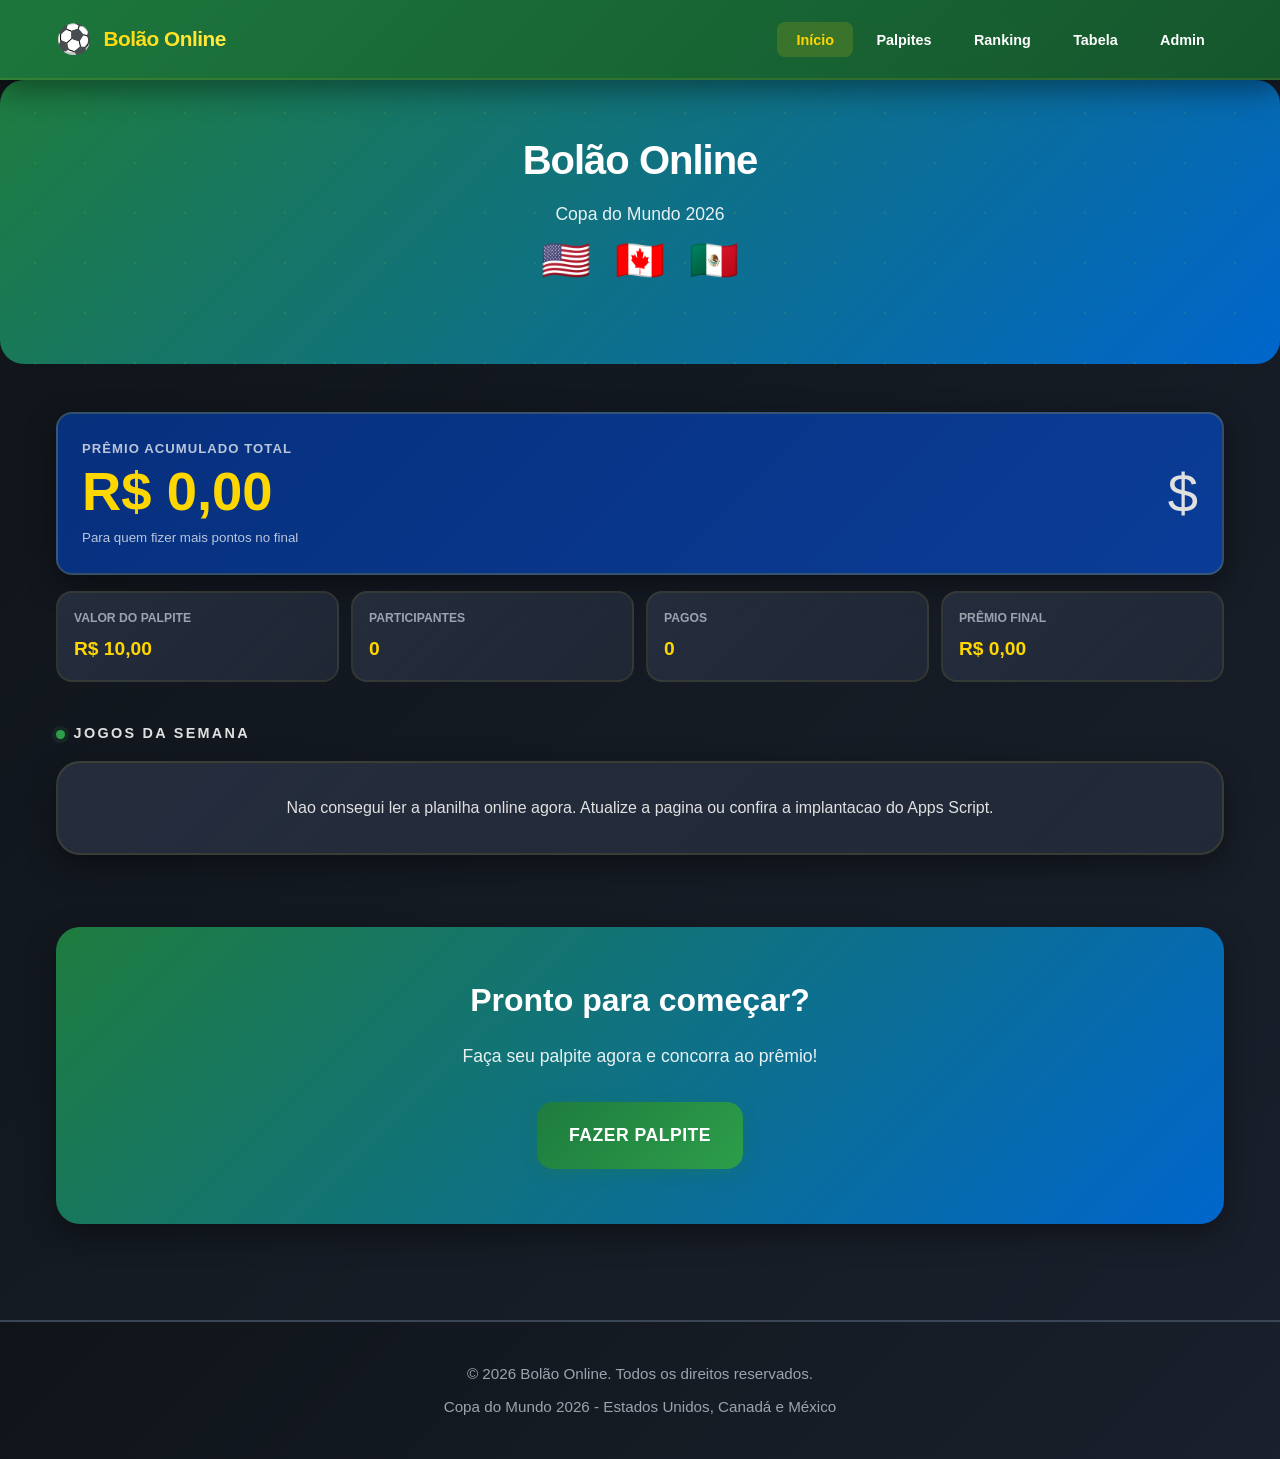
==== commit ab87a611: "Add files via upload" ====
--- a/index.html
+++ b/index.html
@@ -1,22 +1,21 @@
-<!DOCTYPE html>
+﻿<!DOCTYPE html>
 <html lang="pt-BR">
 <head>
     <meta charset="UTF-8">
     <meta name="viewport" content="width=device-width, initial-scale=1.0">
-    <title>Bolão Online - Copa 2026</title>
-    <link rel="stylesheet" href="style.css">
-    <script src="seed-jogos-2026.js"></script>
-</head>
+    <title>BolÃ£o Online - Copa 2026</title>
+    <link rel="stylesheet" href="style.css">
+</head>
 <body>
-    <!-- Navegação -->
+    <!-- NavegaÃ§Ã£o -->
     <nav class="navbar">
         <div class="container">
             <div class="navbar-brand">
-                <span class="logo-emoji">⚽</span>
-                <span class="logo-text">Bolão Online</span>
+                <span class="logo-emoji">âš½</span>
+                <span class="logo-text">BolÃ£o Online</span>
             </div>
             <ul class="nav-menu">
-                <li><a href="index.html" class="nav-link active">Início</a></li>
+                <li><a href="index.html" class="nav-link active">InÃ­cio</a></li>
                 <li><a href="palpites.html" class="nav-link">Palpites</a></li>
                 <li><a href="ranking.html" class="nav-link">Ranking</a></li>
                 <li><a href="tabela.html" class="nav-link">Tabela</a></li>
@@ -29,111 +28,200 @@
     <section class="hero">
         <div class="hero-content">
             <div class="hero-title-section">
-                <h1 class="hero-title" id="bolao-nome">Bolão Online</h1>
+                <h1 class="hero-title" id="bolao-nome">BolÃ£o Online</h1>
                 <p class="hero-subtitle">Copa do Mundo 2026</p>
             </div>
             <div class="hero-decoration">
-                <span class="deco-flag">🇺🇸</span>
-                <span class="deco-flag">🇨🇦</span>
-                <span class="deco-flag">🇲🇽</span>
+                <span class="deco-flag">ðŸ‡ºðŸ‡¸</span>
+                <span class="deco-flag">ðŸ‡¨ðŸ‡¦</span>
+                <span class="deco-flag">ðŸ‡²ðŸ‡½</span>
             </div>
         </div>
     </section>
 
-    <!-- Info Cards -->
-    <section class="info-section">
-        <div class="container">
-            <div class="info-grid">
-                <div class="info-card">
-                    <div class="info-icon">💰</div>
-                    <h3>Valor do Palpite</h3>
-                    <p class="info-value" id="info-valor">R$ 10,00</p>
-                </div>
-                <div class="info-card">
-                    <div class="info-icon">🏆</div>
-                    <h3>Prêmio Acumulado</h3>
-                    <p class="info-value" id="info-premio">R$ 0,00</p>
-                </div>
-                <div class="info-card">
-                    <div class="info-icon">👥</div>
-                    <h3>Participantes</h3>
-                    <p class="info-value" id="info-participantes">0</p>
-                </div>
-                <div class="info-card">
-                    <div class="info-icon">✅</div>
-                    <h3>Pagos</h3>
-                    <p class="info-value" id="info-pagos">0</p>
-                </div>
-            </div>
-        </div>
-    </section>
-
-    <!-- Próximo Jogo -->
-    <section class="next-game-section">
-        <div class="container">
-            <h2 class="section-title">⚡ Próximo Jogo</h2>
-            <div class="next-game-card" id="next-game">
-                <div class="loading-text">Carregando próximo jogo...</div>
-            </div>
-        </div>
-    </section>
-
+    <!-- Resumo -->
+    <section class="home-summary-section">
+        <div class="container">
+            <div id="home-prize"></div>
+            <div class="home-mini-stats">
+                <div>
+                    <span>Valor do palpite</span>
+                    <strong id="info-valor">R$ 10,00</strong>
+                </div>
+                <div>
+                    <span>Participantes</span>
+                    <strong id="info-participantes">0</strong>
+                </div>
+                <div>
+                    <span>Pagos</span>
+                    <strong id="info-pagos">0</strong>
+                </div>
+                <div>
+                    <span>PrÃªmio final</span>
+                    <strong id="info-premio">R$ 0,00</strong>
+                </div>
+            </div>
+        </div>
+    </section>
+
+    <!-- PrÃ³ximo Jogo -->
+    <section class="next-game-section">
+        <div class="container">
+            <div class="section-kicker">Jogos da semana</div>
+            <div class="next-game-card" id="next-game">
+                <div class="loading-text">Carregando jogos da semana...</div>
+            </div>
+        </div>
+    </section>
+
     <!-- CTA -->
     <section class="cta-section">
         <div class="container">
             <div class="cta-box">
-                <h2>Pronto para começar?</h2>
-                <p>Faça seu palpite agora e concorra ao prêmio!</p>
+                <h2>Pronto para comeÃ§ar?</h2>
+                <p>FaÃ§a seu palpite agora e concorra ao prÃªmio!</p>
                 <a href="palpites.html" class="btn btn-primary btn-lg">FAZER PALPITE</a>
             </div>
         </div>
     </section>
 
-    <!-- Rodapé -->
+    <!-- RodapÃ© -->
     <footer class="footer">
         <div class="container">
-            <p>&copy; 2026 Bolão Online. Todos os direitos reservados.</p>
-            <p>Copa do Mundo 2026 - Estados Unidos, Canadá e México</p>
+            <p>&copy; 2026 BolÃ£o Online. Todos os direitos reservados.</p>
+            <p>Copa do Mundo 2026 - Estados Unidos, CanadÃ¡ e MÃ©xico</p>
         </div>
     </footer>
 
-    <script src="script.js"></script>
+    <script src="seed-jogos-2026.js?v=20260612-ranking11"></script>
+    <script src="script.js?v=20260612-ranking11"></script>
     <script>
-        // Carregar dados da página inicial
-        document.addEventListener('DOMContentLoaded', function() {
-            carregarDadosInicio();
-            carregarProximoJogo();
-        });
+        // Carregar dados da pÃ¡gina inicial
+        document.addEventListener('DOMContentLoaded', async function() {
+            const onlineOk = await carregarDadosOnlineObrigatorios();
+            carregarDadosInicio();
+            carregarJogosDaSemana();
+            if (!onlineOk) {
+                document.getElementById('next-game').innerHTML = `
+                    <div class="game-info">
+                        <p class="text-center">Nao consegui ler a planilha online agora. Atualize a pagina ou confira a implantacao do Apps Script.</p>
+                    </div>
+                `;
+            }
+            corrigirTextosVisiveisDaPagina();
+        });
 
         function carregarDadosInicio() {
-            const config = obterConfiguracao();
-            const participantes = obterDados('participantes') || [];
-            const pagos = participantes.filter(p => p.pago).length;
-            const valor = config.valor_palpite;
-            const premio = pagos * valor;
-
-            document.getElementById('bolao-nome').textContent = config.nome_bolao;
-            document.getElementById('info-valor').textContent = formatarMoeda(valor);
-            document.getElementById('info-premio').textContent = formatarMoeda(premio);
-            document.getElementById('info-participantes').textContent = participantes.length;
-            document.getElementById('info-pagos').textContent = pagos;
-        }
-
-        function carregarProximoJogo() {
+            const config = obterConfiguracao();
+            const resumo = obterResumoFinanceiro();
+
+            document.getElementById('bolao-nome').textContent = config.nome_bolao;
+            document.getElementById('home-prize').innerHTML = renderizarCardPremio();
+            document.getElementById('info-valor').textContent = formatarMoeda(resumo.valorPalpite);
+            document.getElementById('info-premio').textContent = formatarMoeda(resumo.premio);
+            document.getElementById('info-participantes').textContent = resumo.participantes;
+            document.getElementById('info-pagos').textContent = resumo.pagos;
+        }
+
+        function obterInicioSemana(dataBase) {
+            const data = new Date(dataBase);
+            const diaSemana = data.getDay();
+            const deslocamento = diaSemana === 0 ? -6 : 1 - diaSemana;
+            data.setDate(data.getDate() + deslocamento);
+            data.setHours(0, 0, 0, 0);
+            return data;
+        }
+
+        function obterFimSemana(inicioSemana) {
+            const fim = new Date(inicioSemana);
+            fim.setDate(fim.getDate() + 6);
+            fim.setHours(23, 59, 59, 999);
+            return fim;
+        }
+
+        function obterJogosDaSemana(jogos, inicio, fim) {
+            return jogos
+                .map(jogo => ({ jogo, dataJogo: obterDataHoraJogo(jogo) }))
+                .filter(item => item.dataJogo && item.dataJogo >= inicio && item.dataJogo <= fim && !item.jogo.resultado && item.jogo.ativo !== false && palpiteAindaPermitido(item.jogo))
+                .sort((a, b) => a.dataJogo - b.dataJogo);
+        }
+
+        function carregarJogosDaSemana() {
+            const jogos = obterDados('jogos') || [];
+            const hoje = new Date();
+            let inicioSemana = obterInicioSemana(hoje);
+            let fimSemana = obterFimSemana(inicioSemana);
+            let jogosSemana = obterJogosDaSemana(jogos, inicioSemana, fimSemana);
+
+            if (jogosSemana.length === 0) {
+                const futuros = jogos
+                    .map(jogo => ({ jogo, dataJogo: obterDataHoraJogo(jogo) }))
+                    .filter(item => item.dataJogo && item.dataJogo >= hoje && !item.jogo.resultado && item.jogo.ativo !== false && palpiteAindaPermitido(item.jogo))
+                    .sort((a, b) => a.dataJogo - b.dataJogo);
+
+                if (futuros.length > 0) {
+                    inicioSemana = obterInicioSemana(futuros[0].dataJogo);
+                    fimSemana = obterFimSemana(inicioSemana);
+                    jogosSemana = obterJogosDaSemana(jogos, inicioSemana, fimSemana);
+                }
+            }
+
+            const container = document.getElementById('next-game');
+            const periodo = `${inicioSemana.toLocaleDateString('pt-BR', { day: '2-digit', month: '2-digit' })} a ${fimSemana.toLocaleDateString('pt-BR', { day: '2-digit', month: '2-digit' })}`;
+
+            if (jogosSemana.length === 0) {
+                container.innerHTML = `
+                    <div class="game-info">
+                        <p class="text-center">Nenhum jogo disponivel nesta semana.</p>
+                    </div>
+                `;
+                return;
+            }
+
+            container.innerHTML = `
+                <div class="weekly-games-header">
+                    <span>${periodo}</span>
+                    <strong>${jogosSemana.length} jogos</strong>
+                </div>
+                <div class="weekly-games-grid">
+                    ${jogosSemana.map(({ jogo }) => {
+                        const brasil = jogoEnvolveTime(jogo, 'Brasil');
+                        return `
+                            <a class="weekly-game-card ${brasil ? 'is-brasil' : ''}" href="palpites.html?jogo=${encodeURIComponent(jogo.id)}">
+                                <div class="weekly-game-date">${formatarDataHoraJogo(jogo)}</div>
+                                <div class="weekly-game-teams">
+                                    <span>${obterBandeiraTime(jogo.time_a)} ${jogo.time_a}</span>
+                                    <strong>x</strong>
+                                    <span>${obterBandeiraTime(jogo.time_b)} ${jogo.time_b}</span>
+                                </div>
+                                <div class="weekly-game-meta">${jogo.grupo ? `Grupo ${jogo.grupo}` : jogo.fase}</div>
+                            </a>
+                        `;
+                    }).join('')}
+                </div>
+            `;
+        }
+
+        function carregarProximoJogo() {
             const jogos = obterDados('jogos') || [];
             const agora = new Date();
 
-            // Encontrar próximo jogo que não tenha resultado
-            const proximoJogo = jogos.find(j => {
-                const dataJogo = new Date(j.data + 'T' + j.hora);
-                return dataJogo > agora && !j.resultado;
-            });
+            // Encontrar prÃ³ximo jogo que nÃ£o tenha resultado
+            const candidatos = jogos
+                .map(jogo => ({ jogo, dataJogo: obterDataHoraJogo(jogo) }))
+                .filter(item => item.dataJogo && item.dataJogo > agora && !item.jogo.resultado && item.jogo.ativo !== false && palpiteAindaPermitido(item.jogo))
+                .sort((a, b) => a.dataJogo - b.dataJogo);
+
+            const candidatosBrasil = candidatos.filter(item => jogoEnvolveTime(item.jogo, 'Brasil'));
+            const escolhido = candidatosBrasil.length ? candidatosBrasil[0] : candidatos[0];
+            const proximoJogo = escolhido ? escolhido.jogo : null;
+            const proximaData = escolhido ? escolhido.dataJogo : null;
+            const destaqueBrasil = proximoJogo ? jogoEnvolveTime(proximoJogo, 'Brasil') : false;
 
             const container = document.getElementById('next-game');
 
-            if (proximoJogo) {
-                const dataJogo = new Date(proximoJogo.data + 'T' + proximoJogo.hora);
-                const dataFormatada = dataJogo.toLocaleDateString('pt-BR', {
+            if (proximoJogo && proximaData) {
+                const dataFormatada = proximaData.toLocaleDateString('pt-BR', {
                     weekday: 'long',
                     year: 'numeric',
                     month: 'long',
@@ -142,29 +230,39 @@
                     minute: '2-digit'
                 });
 
-                container.innerHTML = `
-                    <div class="game-info">
-                        <div class="game-teams-big">
-                            <div class="team-big">
-                                <span class="team-name">${proximoJogo.time_a}</span>
-                            </div>
-                            <div class="vs-big">vs</div>
-                            <div class="team-big">
-                                <span class="team-name">${proximoJogo.time_b}</span>
-                            </div>
-                        </div>
-                        <div class="game-details">
-                            <p><strong>📅 ${dataFormatada}</strong></p>
-                            <p><strong>📍 ${proximoJogo.local}</strong></p>
-                            <p><strong>🎯 Grupo ${proximoJogo.grupo}</strong></p>
-                        </div>
-                        <a href="palpites.html" class="btn btn-primary">FAZER PALPITE</a>
-                    </div>
+                container.innerHTML = `
+                    <div class="next-match-panel">
+                        <div class="next-match-meta">
+                            <span>${dataFormatada}</span>
+                            <strong>${destaqueBrasil ? 'Brasil' : 'PrÃ³ximo'}</strong>
+                        </div>
+                        <div class="next-match-score">
+                            <div class="team-big">
+                                <span class="team-flag">${obterBandeiraTime(proximoJogo.time_a)}</span>
+                                <span class="team-name">${proximoJogo.time_a}</span>
+                            </div>
+                            <div class="score-preview">
+                                <span>0</span>
+                                <em>Ã—</em>
+                                <span>0</span>
+                                <small>seu palpite</small>
+                            </div>
+                            <div class="team-big">
+                                <span class="team-flag">${obterBandeiraTime(proximoJogo.time_b)}</span>
+                                <span class="team-name">${proximoJogo.time_b}</span>
+                            </div>
+                        </div>
+                        <div class="game-details">
+                            <p><strong>Local: ${proximoJogo.local}</strong></p>
+                            <p><strong>${proximoJogo.grupo ? `Grupo ${proximoJogo.grupo}` : proximoJogo.fase}</strong></p>
+                        </div>
+                        <a href="palpites.html" class="btn btn-primary">FAZER PALPITE</a>
+                    </div>
                 `;
             } else {
                 container.innerHTML = `
                     <div class="game-info">
-                        <p class="text-center">Nenhum jogo disponível no momento.</p>
+                        <p class="text-center">Nenhum jogo disponÃ­vel no momento.</p>
                     </div>
                 `;
             }
@@ -172,3 +270,4 @@
     </script>
 </body>
 </html>
+
--- a/style.css
+++ b/style.css
@@ -433,11 +433,320 @@
     border-left: 4px solid var(--secondary);
 }
 
-.game-details p {
-    margin: 0.75rem 0;
-    color: var(--light-text);
-    font-weight: 500;
-}
+.game-details p {
+    margin: 0.75rem 0;
+    color: var(--light-text);
+    font-weight: 500;
+}
+
+/* ============================================
+   EXPERIÊNCIA DO BOLÃO
+   ============================================ */
+
+.home-summary-section,
+.home-payment-section {
+    padding: 1rem 0;
+}
+
+.section-kicker {
+    color: var(--light-text);
+    font-size: 0.9rem;
+    font-weight: 800;
+    letter-spacing: 0.16em;
+    margin-bottom: 1rem;
+    text-transform: uppercase;
+}
+
+.section-kicker::before {
+    content: '';
+    display: inline-block;
+    width: 0.55rem;
+    height: 0.55rem;
+    margin-right: 0.55rem;
+    border-radius: 50%;
+    background: var(--primary-light);
+    box-shadow: 0 0 0 4px rgba(45, 158, 74, 0.12);
+    vertical-align: middle;
+}
+
+.premium-prize-card {
+    display: flex;
+    align-items: center;
+    justify-content: space-between;
+    gap: 1rem;
+    padding: 1.5rem;
+    border-radius: var(--radius);
+    background: linear-gradient(135deg, #07307d 0%, #0a3c97 100%);
+    border: 2px solid rgba(255, 215, 0, 0.18);
+    box-shadow: var(--shadow-lg);
+    margin-bottom: 1rem;
+}
+
+.premium-prize-card .eyebrow {
+    display: block;
+    color: rgba(255, 255, 255, 0.72);
+    font-size: 0.82rem;
+    font-weight: 800;
+    letter-spacing: 0.08em;
+    margin-bottom: 0.35rem;
+    text-transform: uppercase;
+}
+
+.premium-prize-card strong {
+    display: block;
+    color: var(--secondary);
+    font-size: clamp(2rem, 6vw, 3.4rem);
+    font-weight: 900;
+    line-height: 1;
+}
+
+.premium-prize-card small {
+    display: block;
+    color: rgba(255, 255, 255, 0.72);
+    margin-top: 0.5rem;
+}
+
+.premium-prize-icon {
+    flex: 0 0 auto;
+    font-size: 3.4rem;
+}
+
+.home-mini-stats {
+    display: grid;
+    grid-template-columns: repeat(4, minmax(0, 1fr));
+    gap: 0.75rem;
+}
+
+.home-mini-stats div {
+    padding: 1rem;
+    border-radius: var(--radius);
+    background: linear-gradient(135deg, var(--dark-card), rgba(37, 45, 61, 0.7));
+    border: 2px solid rgba(255, 215, 0, 0.08);
+}
+
+.home-mini-stats span {
+    display: block;
+    color: var(--muted-text);
+    font-size: 0.76rem;
+    font-weight: 700;
+    margin-bottom: 0.35rem;
+    text-transform: uppercase;
+}
+
+.home-mini-stats strong {
+    color: var(--secondary);
+    font-size: 1.2rem;
+    font-weight: 900;
+}
+
+.next-match-panel {
+    padding: 1.5rem;
+}
+
+.next-match-meta {
+    display: flex;
+    justify-content: space-between;
+    gap: 1rem;
+    color: var(--muted-text);
+    font-weight: 700;
+    margin-bottom: 1rem;
+}
+
+.next-match-meta strong {
+    color: var(--primary-light);
+    background: rgba(45, 158, 74, 0.15);
+    padding: 0.3rem 0.7rem;
+    border-radius: 999px;
+    text-transform: uppercase;
+}
+
+.next-match-score {
+    display: grid;
+    grid-template-columns: 1fr auto 1fr;
+    gap: 1rem;
+    align-items: center;
+    padding: 1.25rem;
+    border: 2px solid var(--primary-light);
+    border-radius: var(--radius);
+    background: rgba(30, 124, 62, 0.08);
+}
+
+.team-flag {
+    font-size: 3.2rem;
+    line-height: 1;
+}
+
+.team-flag:empty {
+    display: none;
+}
+
+.score-preview {
+    display: grid;
+    grid-template-columns: auto auto auto;
+    gap: 0.45rem;
+    align-items: center;
+    justify-content: center;
+    min-width: 150px;
+}
+
+.score-preview span {
+    display: inline-flex;
+    align-items: center;
+    justify-content: center;
+    width: 3.7rem;
+    height: 3.7rem;
+    border-radius: var(--radius-sm);
+    background: rgba(255, 255, 255, 0.04);
+    border: 2px solid var(--border-color);
+    color: var(--light-text);
+    font-size: 1.7rem;
+    font-weight: 900;
+}
+
+.score-preview em {
+    color: var(--muted-text);
+    font-style: normal;
+    font-weight: 900;
+}
+
+.score-preview small {
+    grid-column: 1 / -1;
+    color: var(--muted-text);
+    text-align: center;
+}
+
+.weekly-games-header {
+    display: flex;
+    justify-content: space-between;
+    gap: 1rem;
+    padding: 1rem 1.25rem;
+    border-bottom: 1px solid rgba(255, 255, 255, 0.08);
+    color: var(--muted-text);
+    font-weight: 800;
+}
+
+.weekly-games-header strong {
+    color: var(--secondary);
+}
+
+.weekly-games-grid {
+    display: grid;
+    grid-template-columns: repeat(auto-fit, minmax(260px, 1fr));
+    gap: 0.8rem;
+    padding: 1.25rem;
+}
+
+.weekly-game-card {
+    display: grid;
+    gap: 0.75rem;
+    min-height: 142px;
+    padding: 1rem;
+    border-radius: var(--radius-sm);
+    background: rgba(255, 255, 255, 0.035);
+    border: 1px solid var(--border-color);
+    color: var(--light-text);
+    text-decoration: none;
+    transition: transform 0.2s ease, border-color 0.2s ease, background 0.2s ease;
+}
+
+.weekly-game-card:hover {
+    transform: translateY(-2px);
+    border-color: var(--secondary);
+    background: rgba(255, 215, 0, 0.08);
+}
+
+.weekly-game-card.is-brasil {
+    border-color: var(--primary-light);
+    background: rgba(30, 124, 62, 0.16);
+}
+
+.weekly-game-date,
+.weekly-game-meta {
+    color: var(--muted-text);
+    font-size: 0.85rem;
+    font-weight: 800;
+}
+
+.weekly-game-teams {
+    display: grid;
+    grid-template-columns: 1fr auto 1fr;
+    gap: 0.55rem;
+    align-items: center;
+    font-weight: 900;
+}
+
+.weekly-game-teams span:last-child {
+    text-align: right;
+}
+
+.weekly-game-teams strong {
+    color: var(--secondary);
+}
+
+.home-pix-card {
+    padding: 1.4rem;
+    border-radius: var(--radius);
+    background: linear-gradient(135deg, var(--dark-card), rgba(37, 45, 61, 0.78));
+    border: 2px solid rgba(255, 215, 0, 0.12);
+    box-shadow: var(--shadow);
+}
+
+.home-pix-content {
+    display: grid;
+    grid-template-columns: 140px 1fr;
+    gap: 1.2rem;
+    align-items: center;
+}
+
+.pix-qr-box {
+    display: flex;
+    align-items: center;
+    justify-content: center;
+    aspect-ratio: 1;
+    border-radius: var(--radius-sm);
+    background: #fff;
+    overflow: hidden;
+    color: #07307d;
+    font-weight: 900;
+}
+
+.pix-qr-box img {
+    width: 100%;
+    height: 100%;
+    object-fit: cover;
+}
+
+.pix-qr-placeholder {
+    background:
+        linear-gradient(90deg, rgba(7, 48, 125, 0.1) 50%, transparent 50%),
+        linear-gradient(rgba(7, 48, 125, 0.1) 50%, transparent 50%),
+        #fff;
+    background-size: 22px 22px;
+}
+
+.pix-summary {
+    display: flex;
+    flex-direction: column;
+    gap: 0.4rem;
+}
+
+.pix-summary strong {
+    color: var(--light-text);
+    font-size: 1.1rem;
+}
+
+.pix-summary span {
+    color: var(--muted-text);
+}
+
+.ranking-alert {
+    padding: 1rem 1.2rem;
+    border-radius: var(--radius);
+    background: rgba(255, 193, 7, 0.12);
+    color: #ffd36a;
+    border: 2px solid rgba(255, 193, 7, 0.28);
+    margin: 1rem 0 1.5rem;
+}
 
 /* ============================================
    BOTÕES
@@ -844,11 +1153,35 @@
 .rank-2nd { background: linear-gradient(135deg, rgba(192, 192, 192, 0.1) 0%, transparent 100%); }
 .rank-3rd { background: linear-gradient(135deg, rgba(205, 127, 50, 0.1) 0%, transparent 100%); }
 
-.col-pos { width: 70px; }
-
-.pos-badge {
-    display: inline-flex;
-    align-items: center;
+.col-pos { width: 70px; }
+
+.col-nome strong {
+    display: block;
+    margin-bottom: 0.35rem;
+}
+
+.ranking-bets {
+    display: flex;
+    flex-direction: column;
+    gap: 0.25rem;
+    color: var(--muted-text);
+    font-size: 0.78rem;
+    line-height: 1.35;
+    text-transform: none;
+    letter-spacing: 0;
+}
+
+.ranking-bets span {
+    display: block;
+}
+
+.ranking-bets.muted {
+    opacity: 0.75;
+}
+
+.pos-badge {
+    display: inline-flex;
+    align-items: center;
     justify-content: center;
     width: 50px;
     height: 50px;
@@ -1089,14 +1422,150 @@
     animation: pulse 1.5s ease-in-out infinite;
 }
 
-.jogo-footer {
-    background: rgba(30, 124, 62, 0.1);
-    padding: 0.75rem 1rem;
-    border-top: 1px solid var(--border-color);
-    text-align: center;
-    font-size: 0.8rem;
-    color: var(--muted-text);
-}
+.jogo-footer {
+    background: rgba(30, 124, 62, 0.1);
+    padding: 0.75rem 1rem;
+    border-top: 1px solid var(--border-color);
+    text-align: center;
+    font-size: 0.8rem;
+    color: var(--muted-text);
+}
+
+.group-help {
+    color: var(--muted-text);
+    margin: -0.4rem 0 1rem;
+}
+
+.group-filter-section {
+    justify-content: flex-start;
+}
+
+.brazil-path-card {
+    padding: 1.5rem;
+    margin-bottom: 2rem;
+    border-radius: var(--radius);
+    background: linear-gradient(135deg, var(--dark-card), rgba(37, 45, 61, 0.74));
+    border: 2px solid rgba(255, 215, 0, 0.1);
+    border-left: 6px solid var(--primary-light);
+    box-shadow: var(--shadow);
+}
+
+.brazil-path-card h2 {
+    color: var(--secondary);
+    font-size: 1.2rem;
+    margin-bottom: 1rem;
+    text-transform: uppercase;
+}
+
+.brazil-path-card p {
+    color: var(--light-text);
+    margin: 0.7rem 0;
+    font-size: 1rem;
+}
+
+.brazil-path-card p strong {
+    color: var(--primary-light);
+    margin-right: 0.35rem;
+}
+
+.brazil-path-card p span {
+    color: var(--muted-text);
+    display: block;
+    margin-left: 0;
+}
+
+.group-standings-card {
+    position: relative;
+    margin-bottom: 2rem;
+    padding-top: 1rem;
+}
+
+.group-title {
+    display: inline-block;
+    padding: 0.55rem 1rem;
+    border-radius: var(--radius-sm) var(--radius-sm) 0 0;
+    background: #07307d;
+    color: white;
+    font-weight: 900;
+    letter-spacing: 0.12em;
+    text-transform: uppercase;
+}
+
+.team-standings-list,
+.group-games-list {
+    overflow: hidden;
+    border: 2px solid var(--border-color);
+    background: linear-gradient(135deg, var(--dark-card), rgba(37, 45, 61, 0.76));
+    box-shadow: var(--shadow);
+}
+
+.team-standings-list {
+    border-radius: 0 var(--radius) var(--radius) var(--radius);
+}
+
+.group-games-list {
+    margin-top: 0.8rem;
+    border-radius: var(--radius);
+}
+
+.team-standing-row,
+.group-game-row {
+    display: grid;
+    align-items: center;
+    gap: 0.75rem;
+    padding: 0.95rem 1.15rem;
+    border-bottom: 1px solid var(--border-color);
+}
+
+.team-standing-row {
+    grid-template-columns: minmax(0, 1fr) auto;
+}
+
+.team-standing-row:last-child,
+.group-game-row:last-child {
+    border-bottom: 0;
+}
+
+.team-standing-name {
+    color: var(--light-text);
+    font-size: 1.05rem;
+    font-weight: 800;
+}
+
+.team-standing-status {
+    color: var(--muted-text);
+    white-space: nowrap;
+}
+
+.team-highlight {
+    background: rgba(45, 158, 74, 0.16);
+    box-shadow: inset 4px 0 0 var(--primary-light);
+}
+
+.team-highlight .team-standing-name,
+.team-highlight .team-standing-status {
+    color: #67e08d;
+}
+
+.group-game-row {
+    grid-template-columns: auto minmax(120px, 1fr) auto minmax(120px, 1fr) minmax(160px, 1.4fr);
+    color: var(--light-text);
+}
+
+.group-game-row strong {
+    color: var(--primary-light);
+}
+
+.group-game-row em {
+    color: var(--secondary);
+    font-style: normal;
+    font-weight: 900;
+    text-align: center;
+}
+
+.group-game-row small {
+    color: var(--muted-text);
+}
 
 /* ============================================
    PIX
@@ -1370,12 +1839,35 @@
     transition: var(--transition);
 }
 
-.jogo-item:hover {
-    border-color: var(--secondary);
-    box-shadow: var(--shadow-lg);
-}
-
-.jogo-info {
+.jogo-item:hover {
+    border-color: var(--secondary);
+    box-shadow: var(--shadow-lg);
+}
+
+.pagamentos-grupo {
+    display: grid;
+    gap: 1rem;
+}
+
+.pagamentos-grupo + .pagamentos-grupo {
+    margin-top: 2rem;
+}
+
+.pagamentos-grupo h3 {
+    color: var(--secondary);
+    border-bottom: 1px solid var(--border-color);
+    padding-bottom: 0.65rem;
+}
+
+.jogo-item.pagamento-pendente {
+    border-color: rgba(255, 193, 7, 0.55);
+}
+
+.jogo-item.pagamento-pago {
+    border-color: rgba(40, 167, 69, 0.4);
+}
+
+.jogo-info {
     flex: 1;
     min-width: 200px;
 }
@@ -1576,10 +2068,44 @@
         width: 100%;
     }
 
-    .jogo-actions .btn {
-        flex: 1;
-    }
-}
+    .jogo-actions .btn {
+        flex: 1;
+    }
+
+    .home-mini-stats {
+        grid-template-columns: repeat(2, minmax(0, 1fr));
+    }
+
+    .next-match-score {
+        grid-template-columns: 1fr;
+    }
+
+    .home-pix-content {
+        grid-template-columns: 110px 1fr;
+    }
+
+    .group-filter-section {
+        justify-content: center;
+    }
+
+    .group-game-row {
+        grid-template-columns: 1fr;
+        gap: 0.25rem;
+    }
+
+    .group-game-row em {
+        text-align: left;
+    }
+
+    .team-standing-row {
+        grid-template-columns: 1fr;
+        gap: 0.25rem;
+    }
+
+    .team-standing-status {
+        white-space: normal;
+    }
+}
 
 @media (max-width: 480px) {
     :root {
@@ -1794,10 +2320,58 @@
         font-size: 1rem;
     }
 
-    .score-input {
-        padding: 0.75rem !important;
-    }
-}
+    .score-input {
+        padding: 0.75rem !important;
+    }
+
+    .premium-prize-card {
+        padding: 1.15rem;
+    }
+
+    .premium-prize-icon {
+        font-size: 2.4rem;
+    }
+
+    .home-mini-stats {
+        grid-template-columns: 1fr;
+    }
+
+    .next-match-meta {
+        flex-direction: column;
+    }
+
+    .team-flag {
+        font-size: 2.6rem;
+    }
+
+    .score-preview {
+        min-width: 0;
+    }
+
+    .score-preview span {
+        width: 3rem;
+        height: 3rem;
+        font-size: 1.35rem;
+    }
+
+    .home-pix-content {
+        grid-template-columns: 1fr;
+    }
+
+    .pix-qr-box {
+        width: min(180px, 100%);
+        margin: 0 auto;
+    }
+
+    .brazil-path-card,
+    .home-pix-card {
+        padding: 1.15rem;
+    }
+
+    .group-title {
+        font-size: 0.8rem;
+    }
+}
 
 /* ============================================
    SCROLL CUSTOMIZADO
